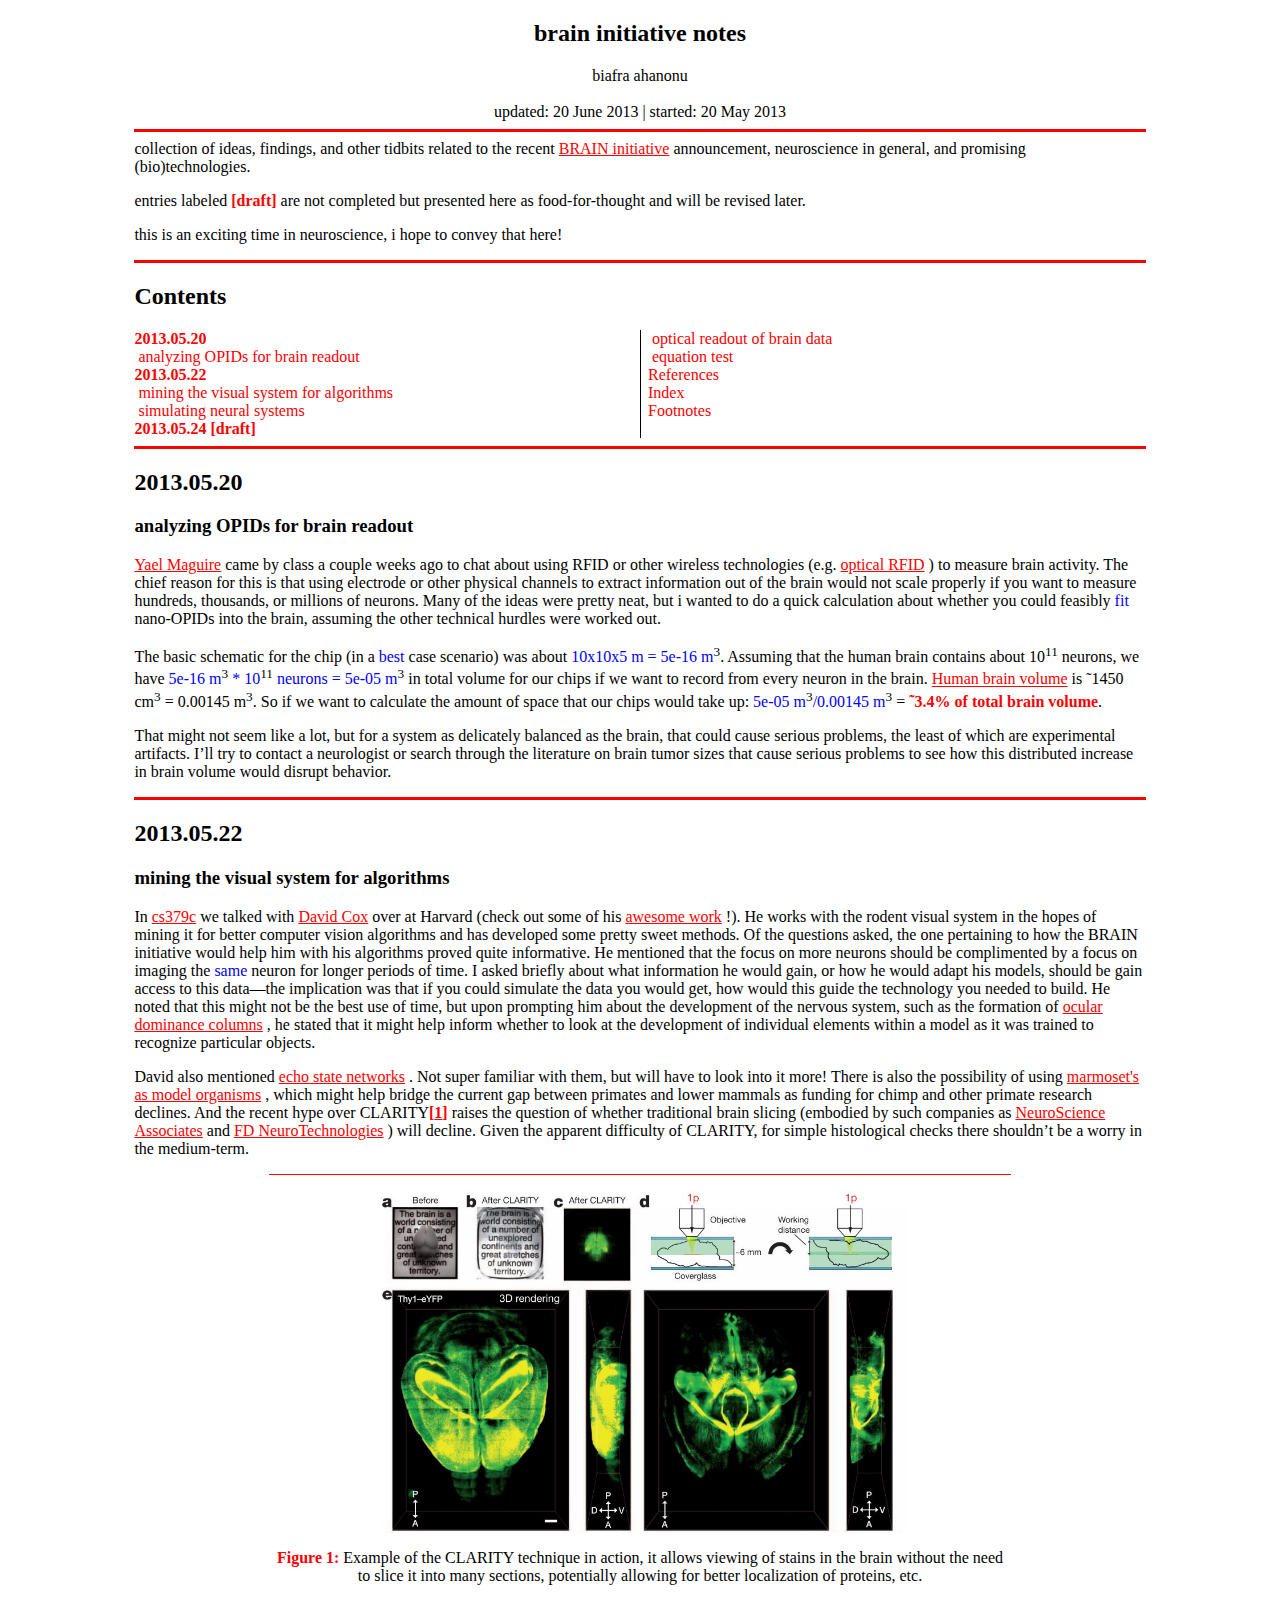
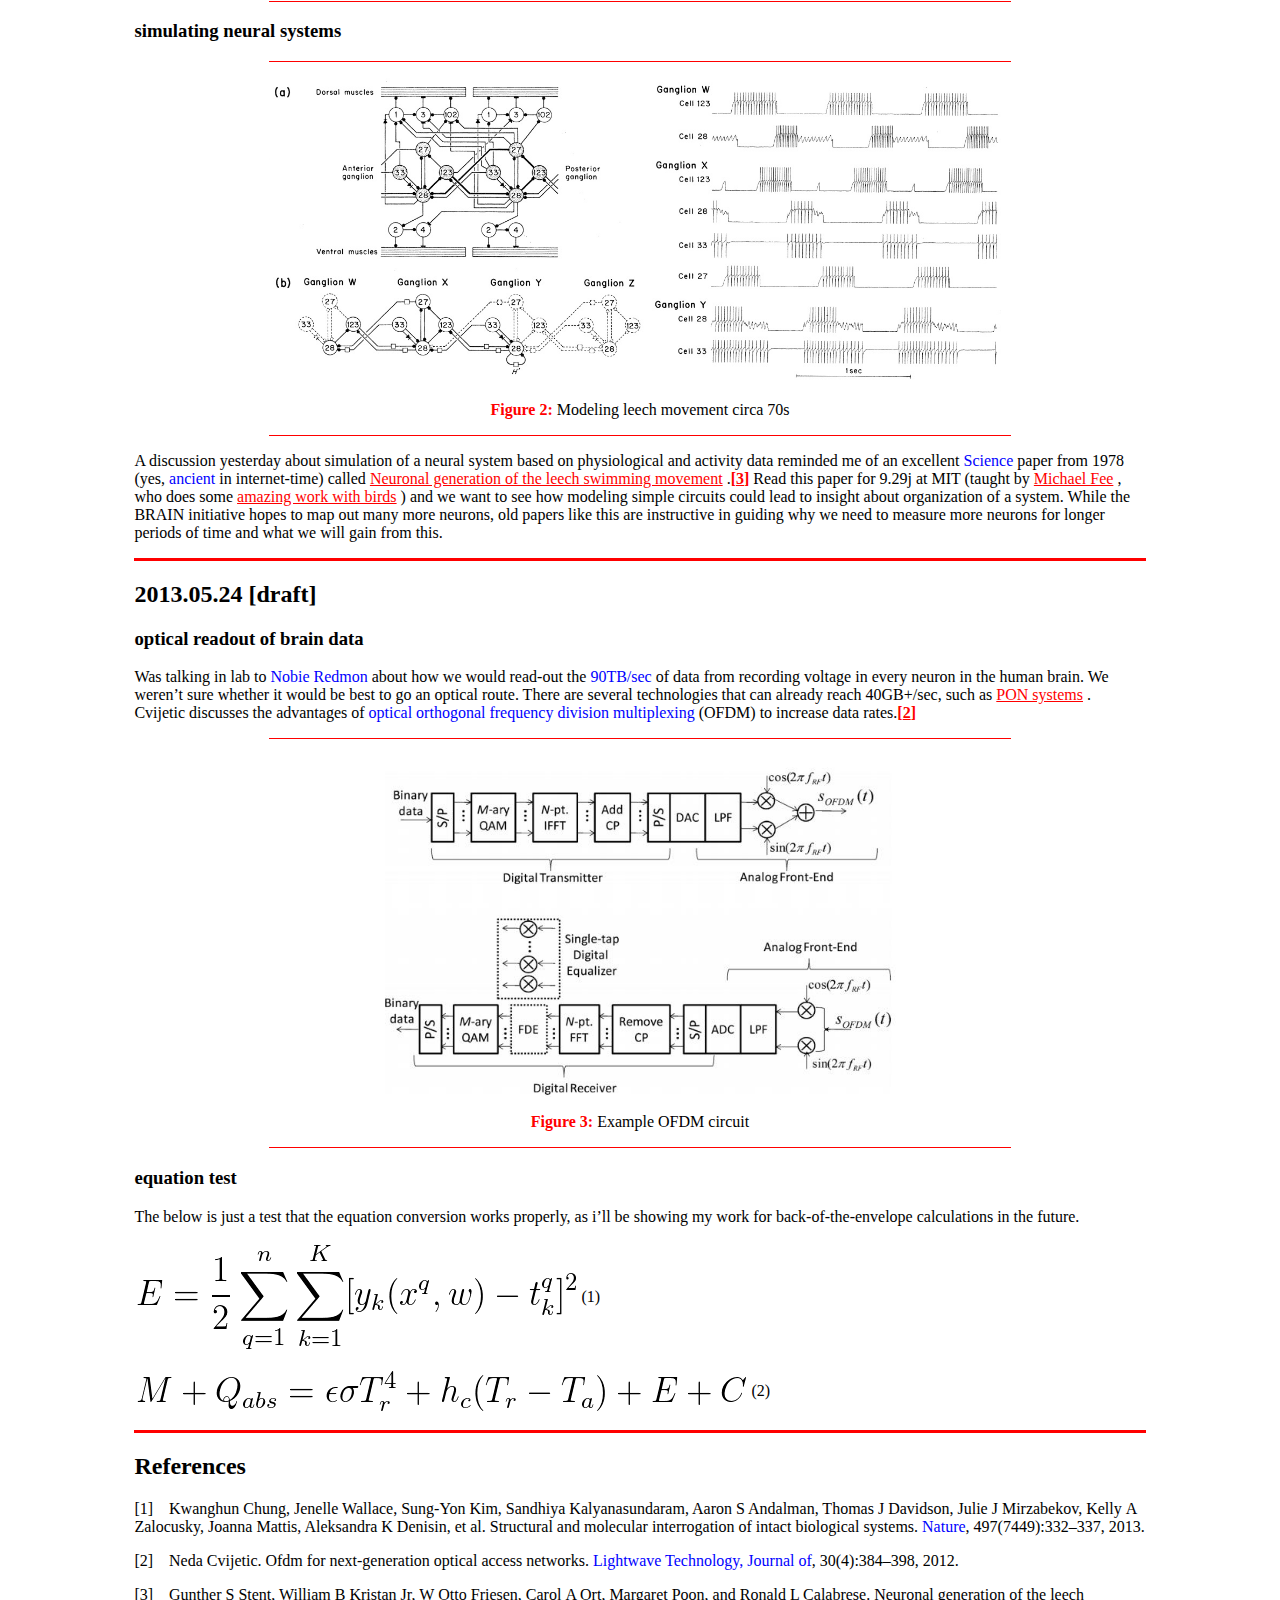
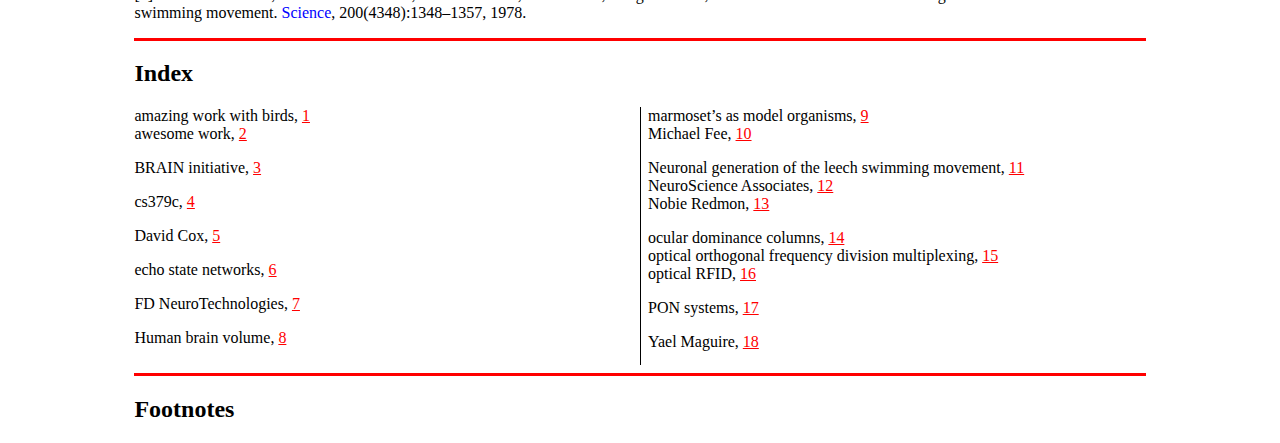
==== html/index.html @ 3ddf5b09 "html, build, and organization update" ====
<!DOCTYPE html PUBLIC "-//W3C//DTD HTML 4.01 Transitional//EN"  
  "http://www.w3.org/TR/html4/loose.dtd">  
<html > 
<head><title>brain initiative notes</title> 
<link rel='shortcut icon' type='image/x-icon' href='syscarut.ico' /></head><body 
>
   <div class="maketitle">
                                                                          

                                                                          
                                                                          

                                                                          

<h2 class="titleHead">brain initiative notes</h2>
<div class="author" ><span 
class="cmr-12x-x-120">biafra ahanonu</span></div><br />
<div class="date" ><span 
class="cmbx-12x-x-120">updated: </span><span 
class="cmr-12x-x-120">20</span><span 
class="cmr-12x-x-120">&#x00A0;June 2013 </span><span 
class="cmsy-10x-x-144">|</span><span 
class="cmr-12x-x-120">&#x00A0;</span><span 
class="cmbx-12x-x-120">started: </span><span 
class="cmr-12x-x-120">20 May 2013</span></div>
                                                                          

                                                                          
   </div>  <style> img:hover{ opacity: 0.5; } .brainText{ width: 80%; margin-left: auto; margin-right: auto; } .brainText a{ text-decoration: underline; color:red; } div.maketitle{ margin-left:auto; margin-right:auto; text-align:center; } div.tableofcontents, div.theindex{ /* -moz-column-width: 45%; -webkit-column-width: 45%; */ -moz-column-count: 2; -webkit-column-count: 2; -moz-column-gap: 1em; -webkit-column-gap: 1em; -moz-column-rule: 1px solid black; -webkit-column-rule: 1px solid black; } .tableofcontents a{ text-decoration: none; } hr.figure,hr.endfigure,div.caption{ width:80%; max-width:742px; margin-right: auto; margin-left: auto; } div.caption{ text-indent:0; } .brainText img{ max-width:742px; max-height:342px; } div.figure{ text-align: center; } .caption .id{ color:red; font-weight: bold; } .likesectionHead,.likechapterHead{ font-weight: bold; } .cmbx-12,.footnote-mark a{ font-weight: bold; color:red; } .cmti-12{ color:blue; font-style: normal; } hr{ background-color: red; height:1px; border-width: 0; } hr.headingsep{ height:3px; } p.indent{ text-indent:0px; } div.footnotes{ border-top: solid 1px black; border-bottom: solid 1px black; margin-right:0; width:80%; border-color:red; margin-bottom:7em; margin-left: auto; margin-right: auto; } @media only screen and (max-width : 1000px){ -moz-column-count: 1; -webkit-column-count: 1; } </style>    <script src="scripts/googleanalytics.js" ></script>  <div class='brainText' id='brainID'>  <hr class='headingsep'> collection of ideas, findings, and other tidbits related to the recent  <a href='http://www.nih.gov/science/brain/' target='_blank'>BRAIN initiative</a>
<a 
 id="dx1-2"></a>announcement, neuroscience in general, and promising (bio)technologies.
<!--l. 27--><p class="indent" >   entries labeled <span 
class="cmbx-12">[draft] </span>are not completed but presented here as food-for-thought
and will be revised later.
<!--l. 29--><p class="indent" >   this is an exciting time in neuroscience, i hope to convey that here!
<hr class='headingsep'>
                                                                          

                                                                          
   <h2 class="likechapterHead"><a 
 id="x1-1000"></a>Contents</h2> <div class="tableofcontents">
   <span class="chapterToc" > <a 
href="#Q1-1-3"><span 
class="cmbx-12">2013.05.20</span></a></span>
<br />   &#x00A0;<span class="sectionToc" ><a 
href="#Q1-1-5">analyzing OPIDs for brain readout</a></span>
<br />   <span class="chapterToc" > <a 
href="#Q1-1-7"><span 
class="cmbx-12">2013.05.22</span></a></span>
<br />   &#x00A0;<span class="sectionToc" ><a 
href="#Q1-1-9">mining the visual system for algorithms</a></span>
<br />   &#x00A0;<span class="sectionToc" ><a 
href="#Q1-1-12">simulating neural systems</a></span>
<br />   <span class="chapterToc" > <a 
href="#Q1-1-15"><span 
class="cmbx-12">2013.05.24 [draft]</span></a></span>
<br />   &#x00A0;<span class="sectionToc" ><a 
href="#Q1-1-17">optical readout of brain data</a></span>
<br />   &#x00A0;<span class="sectionToc" ><a 
href="#Q1-1-20">equation test</a></span>
<br />   <span class="chapterToc" > <a 
href="#Q1-1-21">References</a></span>
<br />   <span class="chapterToc" > <a 
href="#Q1-1-23">Index</a></span>
<br />   <span class="chapterToc" > <a 
href="#Q1-1-26">Footnotes</a></span>
   </div>
                                                                          

                                                                          
   <hr class='headingsep'>
                                                                          

                                                                          
   <h2 class="likechapterHead"><a 
 id="x1-2000"></a>2013.05.20</h2> <a 
 id="Q1-1-3"></a>
   <h3 class="likesectionHead"><a 
 id="x1-3000"></a>analyzing OPIDs for brain readout</h3>
<a 
 id="Q1-1-5"></a>
<a 
 id="x1-3000doc"></a>
<!--l. 9--><p class="noindent" ><a href='http://web.media.mit.edu/\protect \unhbox \voidb@x \penalty \@M \relax \unhbox \voidb@x \special {t4ht@+&{35}x00A0{59}}x{}yael/' target='_blank'>Yael Maguire</a> <a 
 id="dx1-3001"></a>came by class a couple weeks ago to chat about using RFID or other wireless
technologies (e.g.  <a href='http://en.wikipedia.org/wiki/Optical\protect \global \let \OT1\textunderscore \unhbox \voidb@x {\unhbox \voidb@x \special {t4ht@95}x}\OT1\textunderscore RFID' target='_blank'>optical RFID</a> <a 
 id="dx1-3002"></a>) to measure brain activity. The chief reason for this is that
using electrode or other physical channels to extract information out of
the brain would not scale properly if you want to measure hundreds,
thousands, or millions of neurons. Many of the ideas were pretty neat, but i
wanted to do a quick calculation about whether you could feasibly <span 
class="cmti-12">fit</span>
nano-OPIDs into the brain, assuming the other technical hurdles were worked
out.
<!--l. 14--><p class="indent" >   The basic schematic for the chip (in a <span 
class="cmti-12">best </span>case scenario) was about <span 
class="cmti-12">10x10x5 m</span>
<span 
class="cmti-12">= 5e-16 m</span><sup class="textsuperscript"><span 
class="cmti-10x-x-109">3</span></sup>. Assuming that the human brain contains about 10<sup class="textsuperscript"><span 
class="cmr-10x-x-109">11</span></sup> neurons,
we have <span 
class="cmti-12">5e-16 m</span><sup class="textsuperscript"><span 
class="cmti-10x-x-109">3</span></sup> <span 
class="cmti-12">* 10</span><sup class="textsuperscript"><span 
class="cmti-10x-x-109">11</span></sup> <span 
class="cmti-12">neurons = 5e-05 m</span><sup class="textsuperscript"><span 
class="cmti-10x-x-109">3</span></sup> in total volume for our
chips if we want to record from every neuron in the brain.  <a href='http://hypertextbook.com/facts/2001/ViktoriyaShchupak.shtml' target='_blank'>Human brain volume</a> <a 
 id="dx1-3003"></a>is &#x02DC;1450 cm<sup class="textsuperscript"><span 
class="cmr-10x-x-109">3</span></sup>
= 0.00145 m<sup class="textsuperscript"><span 
class="cmr-10x-x-109">3</span></sup>. So if we want to calculate the amount of space that our
chips would take up: <span 
class="cmti-12">5e-05 m</span><sup class="textsuperscript"><span 
class="cmti-10x-x-109">3</span></sup><span 
class="cmti-12">/0.00145 m</span><sup class="textsuperscript"><span 
class="cmti-10x-x-109">3</span></sup> = <span 
class="cmbx-12">&#x02DC;3.4% of total brain</span>
<span 
class="cmbx-12">volume</span>.
<!--l. 18--><p class="indent" >   That might not seem like a lot, but for a system as delicately balanced as the
brain, that could cause serious problems, the least of which are experimental
artifacts. I&#8217;ll try to contact a neurologist or search through the literature on brain
tumor sizes that cause serious problems to see how this distributed increase in
brain volume would disrupt behavior.
<!--l. 20--><p class="indent" >   <hr class='headingsep'>
                                                                          

                                                                          
   <h2 class="likechapterHead"><a 
 id="x1-4000"></a>2013.05.22</h2> <a 
 id="Q1-1-7"></a>
   <h3 class="likesectionHead"><a 
 id="x1-5000"></a>mining the visual system for algorithms</h3>
<a 
 id="Q1-1-9"></a>
<!--l. 24--><p class="noindent" >In  <a href='http://www.stanford.edu/class/cs379c/' target='_blank'>cs379c</a> <a 
 id="dx1-5001"></a>we talked with  <a href='http://www.coxlab.org/' target='_blank'>David Cox</a> <a 
 id="dx1-5002"></a>over at Harvard (check out some of his  <a href='http://www.coxlab.org/projects/subprojects/advanced\protect \global \let \OT1\textunderscore \unhbox \voidb@x {\unhbox \voidb@x \special {t4ht@95}x}\OT1\textunderscore electrode\protect \global \let \OT1\textunderscore \unhbox \voidb@x {\unhbox \voidb@x \special {t4ht@95}x}\OT1\textunderscore positioning/' target='_blank'>awesome work</a> <a 
 id="dx1-5003"></a>!). He works with
the rodent visual system in the hopes of mining it for better computer vision
algorithms and has developed some pretty sweet methods. Of the questions asked,
the one pertaining to how the BRAIN initiative would help him with his
algorithms proved quite informative. He mentioned that the focus on more
neurons should be complimented by a focus on imaging the <span 
class="cmti-12">same </span>neuron for
longer periods of time. I asked briefly about what information he would
gain, or how he would adapt his models, should be gain access to this
data&#8212;the implication was that if you could simulate the data you would get,
how would this guide the technology you needed to build. He noted that
this might not be the best use of time, but upon prompting him about
the development of the nervous system, such as the formation of  <a href='http://en.wikipedia.org/wiki/Ocular\protect \global \let \OT1\textunderscore \unhbox \voidb@x {\unhbox \voidb@x \special {t4ht@95}x}\OT1\textunderscore dominance\protect \global \let \OT1\textunderscore \unhbox \voidb@x {\unhbox \voidb@x \special {t4ht@95}x}\OT1\textunderscore column' target='_blank'>ocular dominance columns</a> <a 
 id="dx1-5004"></a>, he
stated that it might help inform whether to look at the development of
individual elements within a model as it was trained to recognize particular
objects.
<!--l. 27--><p class="indent" >   David also mentioned  <a href='http://en.wikipedia.org/wiki/Echo\protect \global \let \OT1\textunderscore \unhbox \voidb@x {\unhbox \voidb@x \special {t4ht@95}x}\OT1\textunderscore state\protect \global \let \OT1\textunderscore \unhbox \voidb@x {\unhbox \voidb@x \special {t4ht@95}x}\OT1\textunderscore network' target='_blank'>echo state networks</a> <a 
 id="dx1-5005"></a>. Not super familiar with them, but will have to look
into it more! There is also the possibility of using  <a href='http://www.nature.com/news/2009/090527/full/459492a.html' target='_blank'>marmoset's as model organisms</a> <a 
 id="dx1-5006"></a>, which might help bridge
the current gap between primates and lower mammals as funding for
chimp and other primate research declines. And the recent hype over
CLARITY<span 
class="cmbx-12">[</span><a 
href="#Xchung2013structural"><span 
class="cmbx-12">1</span></a><span 
class="cmbx-12">] </span>raises the question of whether traditional brain slicing (embodied by
such companies as  <a href='http://www.neuroscienceassociates.com/' target='_blank'>NeuroScience Associates</a> <a 
 id="dx1-5007"></a>and  <a href='http://fdneurotech.com/' target='_blank'>FD NeuroTechnologies</a> <a 
 id="dx1-5008"></a>) will decline. Given the apparent difficulty of
CLARITY, for simple histological checks there shouldn&#8217;t be a worry in the
medium-term.
<!--l. 31--><p class="indent" >   <hr class="figure"><div class="figure" 
>
                                                                          

                                                                          
<a 
 id="x1-50091"></a>
                                                                          

                                                                          
<!--l. 31--><p class="noindent" ><a href='images/CLARITY.jpg' style='text-decoration:none;' target='_blank'> <img 
src="images/CLARITY.jpg" alt="PIC"  
> </a>
<br /> <div class="caption" 
><span class="id">Figure&#x00A0;1: </span><span  
class="content">Example of the CLARITY technique in action, it allows viewing of
stains in the brain without the need to slice it into many sections, potentially
allowing for better localization of proteins, etc.</span></div><!--tex4ht:label?: x1-50091 -->
                                                                          

                                                                          
<!--l. 31--><p class="indent" >   </div><hr class="endfigure">
   <h3 class="likesectionHead"><a 
 id="x1-6000"></a>simulating neural systems</h3>
<a 
 id="Q1-1-12"></a>
<a 
 id="x1-6000doc"></a>
<!--l. 36--><p class="noindent" ><hr class="figure"><div class="figure" 
>
                                                                          

                                                                          
<a 
 id="x1-60012"></a>
                                                                          

                                                                          
<!--l. 36--><p class="noindent" ><a href='images/Stent1978.jpg' style='text-decoration:none;' target='_blank'> <img 
src="images/Stent1978.jpg" alt="PIC"  
> </a>
<br /> <div class="caption" 
><span class="id">Figure&#x00A0;2: </span><span  
class="content">Modeling leech movement circa 70s</span></div><!--tex4ht:label?: x1-60012 -->
                                                                          

                                                                          
<!--l. 36--><p class="noindent" ></div><hr class="endfigure">
<!--l. 38--><p class="indent" >   A discussion yesterday about simulation of a neural system based on
physiological and activity data reminded me of an excellent <span 
class="cmti-12">Science </span>paper
from 1978 (yes, <span 
class="cmti-12">ancient </span>in internet-time) called  <a href='http://www.sciencemag.org/content/200/4348/1348.short' target='_blank'>Neuronal generation of the leech swimming movement</a> <a 
 id="dx1-6002"></a>.<span 
class="cmbx-12">[</span><a 
href="#Xstent1978neuronal"><span 
class="cmbx-12">3</span></a><span 
class="cmbx-12">] </span>Read this paper
for 9.29j at MIT (taught by  <a href='http://web.mit.edu/feelab/' target='_blank'>Michael Fee</a> <a 
 id="dx1-6003"></a>, who does some  <a href='http://www.nature.com/nature/journal/v456/n7219/abs/nature07448.html' target='_blank'>amazing work with birds</a> <a 
 id="dx1-6004"></a>) and we want to see
how modeling simple circuits could lead to insight about organization
of a system. While the BRAIN initiative hopes to map out many more
neurons, old papers like this are instructive in guiding why we need to
measure more neurons for longer periods of time and what we will gain from
this.
<!--l. 40--><p class="indent" >   <hr class='headingsep'>
                                                                          

                                                                          
   <h2 class="likechapterHead"><a 
 id="x1-7000"></a>2013.05.24 [draft]</h2> <a 
 id="Q1-1-15"></a>
   <h3 class="likesectionHead"><a 
 id="x1-8000"></a>optical readout of brain data</h3>
<a 
 id="Q1-1-17"></a>
<!--l. 42--><p class="noindent" >Was talking in lab to <span 
class="cmti-12">Nobie Redmon</span><a 
 id="dx1-8001"></a> about how we would read-out the <span 
class="cmti-12">90TB/sec</span>
of data from recording voltage in every neuron in the human brain. We weren&#8217;t
sure whether it would be best to go an optical route. There are several
technologies that can already reach 40GB+/sec, such as  <a href='http://en.wikipedia.org/wiki/Passive_optical_network' target='_blank'>PON systems</a> <a 
 id="dx1-8002"></a>. Cvijetic discusses the
advantages of <span 
class="cmti-12">optical orthogonal frequency division multiplexing</span><a 
 id="dx1-8003"></a> (OFDM) to
increase data rates.<span 
class="cmbx-12">[</span><a 
href="#Xcvijetic2012ofdm"><span 
class="cmbx-12">2</span></a><span 
class="cmbx-12">]</span>
<!--l. 44--><p class="indent" >   <hr class="figure"><div class="figure" 
>
                                                                          

                                                                          
<a 
 id="x1-80043"></a>
                                                                          

                                                                          
<!--l. 44--><p class="noindent" ><a href='images/OFDMnetwork.jpg' style='text-decoration:none;' target='_blank'> <img 
src="images/OFDMnetwork.jpg" alt="PIC"  
> </a>
<br /> <div class="caption" 
><span class="id">Figure&#x00A0;3: </span><span  
class="content">Example OFDM circuit</span></div><!--tex4ht:label?: x1-80043 -->
                                                                          

                                                                          
<!--l. 44--><p class="indent" >   </div><hr class="endfigure">
   <h3 class="likesectionHead"><a 
 id="x1-9000"></a>equation test</h3>
<a 
 id="Q1-1-20"></a>
<!--l. 46--><p class="noindent" >The below is just a test that the equation conversion works properly,
as i&#8217;ll be showing my work for back-of-the-envelope calculations in the
future.
   <table 
class="equation"><tr><td><a 
 id="x1-9001r1"></a>
   <center class="math-display" >
<img 
src="index0x.png" alt="     1 &#x2211;n  &#x2211;K      q       q 2
E  = --       [yk(x ,w ) - tk]
     2 q=1 k=1
" class="math-display" ></center></td><td class="equation-label">(1)</td></tr></table>
<!--l. 47--><p class="nopar" >
   <table 
class="equation"><tr><td><a 
 id="x1-9002r2"></a>
   <center class="math-display" >
<img 
src="index1x.png" alt="                4
M  + Qabs = &#x03F5;&#x03C3;T r + hc(Tr - Ta) + E + C
" class="math-display" ></center></td><td class="equation-label">(2)</td></tr></table>
<!--l. 48--><p class="nopar" >
                                                                          

                                                                          
   <hr class='headingsep'>
                                                                          

                                                                          
                                                                          

                                                                          
<!--l. 14--><p class="indent" >   <a 
 id="likesection.1"></a><a 
 id="Q1-1-21"></a>
                                                                          

                                                                          
   <h2 class="likechapterHead"><a 
 id="x1-10000"></a>References</h2>
   <div class="thebibliography">
   <p class="bibitem" ><span class="biblabel">
<a 
 id="Xchung2013structural"></a>[1] <span class="bibsp">&#x00A0;&#x00A0;&#x00A0;</span></span>Kwanghun   Chung,   Jenelle   Wallace,   Sung-Yon   Kim,   Sandhiya
   Kalyanasundaram,  Aaron&#x00A0;S  Andalman,  Thomas&#x00A0;J  Davidson,  Julie&#x00A0;J
   Mirzabekov, Kelly&#x00A0;A Zalocusky, Joanna Mattis, Aleksandra&#x00A0;K Denisin,
   et&#x00A0;al. Structural and molecular interrogation of intact biological systems.
   <span 
class="cmti-12">Nature</span>, 497(7449):332&#8211;337, 2013.
   </p>
   <p class="bibitem" ><span class="biblabel">
<a 
 id="Xcvijetic2012ofdm"></a>[2] <span class="bibsp">&#x00A0;&#x00A0;&#x00A0;</span></span>Neda  Cvijetic.   Ofdm  for  next-generation  optical  access  networks.
   <span 
class="cmti-12">Lightwave Technology, Journal of</span>, 30(4):384&#8211;398, 2012.
   </p>
   <p class="bibitem" ><span class="biblabel">
<a 
 id="Xstent1978neuronal"></a>[3] <span class="bibsp">&#x00A0;&#x00A0;&#x00A0;</span></span>Gunther&#x00A0;S Stent, William&#x00A0;B Kristan&#x00A0;Jr, W&#x00A0;Otto Friesen, Carol&#x00A0;A
   Ort, Margaret Poon, and Ronald&#x00A0;L Calabrese.  Neuronal generation of
   the leech swimming movement. <span 
class="cmti-12">Science</span>, 200(4348):1348&#8211;1357, 1978.
</p>
   </div>
                                                                          

                                                                          
<!--l. 42--><p class="indent" >   <hr class='headingsep'>
                                                                          

                                                                          
<a 
 id="Q1-1-23"></a>
                                                                          

                                                                          
   <h2 class="likechapterHead"><a 
 id="x1-11000"></a>Index</h2>
   <div class="theindex"><span class="index-item">amazing work with birds, <a 
href="index.html#dx1-6004" >1</a> <br /></span>
<span class="index-item">awesome work, <a 
href="index.html#dx1-5003" >2</a> <br /></span>
<p class="theindex">
<span class="index-item">BRAIN initiative, <a 
href="index.html#dx1-2" >3</a> <br /></span>
</p><p class="theindex">
<span class="index-item">cs379c, <a 
href="index.html#dx1-5001" >4</a> <br /></span>
</p><p class="theindex">
<span class="index-item">David Cox, <a 
href="index.html#dx1-5002" >5</a> <br /></span>
</p><p class="theindex">
<span class="index-item">echo state networks, <a 
href="index.html#dx1-5005" >6</a> <br /></span>
</p><p class="theindex">
<span class="index-item">FD NeuroTechnologies, <a 
href="index.html#dx1-5008" >7</a> <br /></span>
</p><p class="theindex">
<span class="index-item">Human brain volume, <a 
href="index.html#dx1-3003" >8</a> <br /></span>
</p><p class="theindex">
<span class="index-item">marmoset&#8217;s as model organisms, <a 
href="index.html#dx1-5006" >9</a> <br /></span>
<span class="index-item">Michael Fee, <a 
href="index.html#dx1-6003" >10</a> <br /></span>
</p><p class="theindex">
<span class="index-item">Neuronal generation of the leech swimming movement, <a 
href="index.html#dx1-6002" >11</a> <br /></span>
<span class="index-item">NeuroScience Associates, <a 
href="index.html#dx1-5007" >12</a> <br /></span>
<span class="index-item">Nobie Redmon, <a 
href="index.html#dx1-8001" >13</a> <br /></span>
</p><p class="theindex">
<span class="index-item">ocular dominance columns, <a 
href="index.html#dx1-5004" >14</a> <br /></span>
                                                                          

                                                                          
<span class="index-item">optical orthogonal frequency division multiplexing, <a 
href="index.html#dx1-8003" >15</a> <br /></span>
<span class="index-item">optical RFID, <a 
href="index.html#dx1-3002" >16</a> <br /></span>
</p><p class="theindex">
<span class="index-item">PON systems, <a 
href="index.html#dx1-8002" >17</a> <br /></span>
</p><p class="theindex">
<span class="index-item">Yael Maguire, <a 
href="index.html#dx1-3001" >18</a> <br /></span>
</p></div>
<hr class='headingsep'>
                                                                          

                                                                          
   <h2 class="likechapterHead"><a 
 id="x1-12000"></a>Footnotes</h2> <a 
 id="Q1-1-26"></a>  </div>  
</body></html>
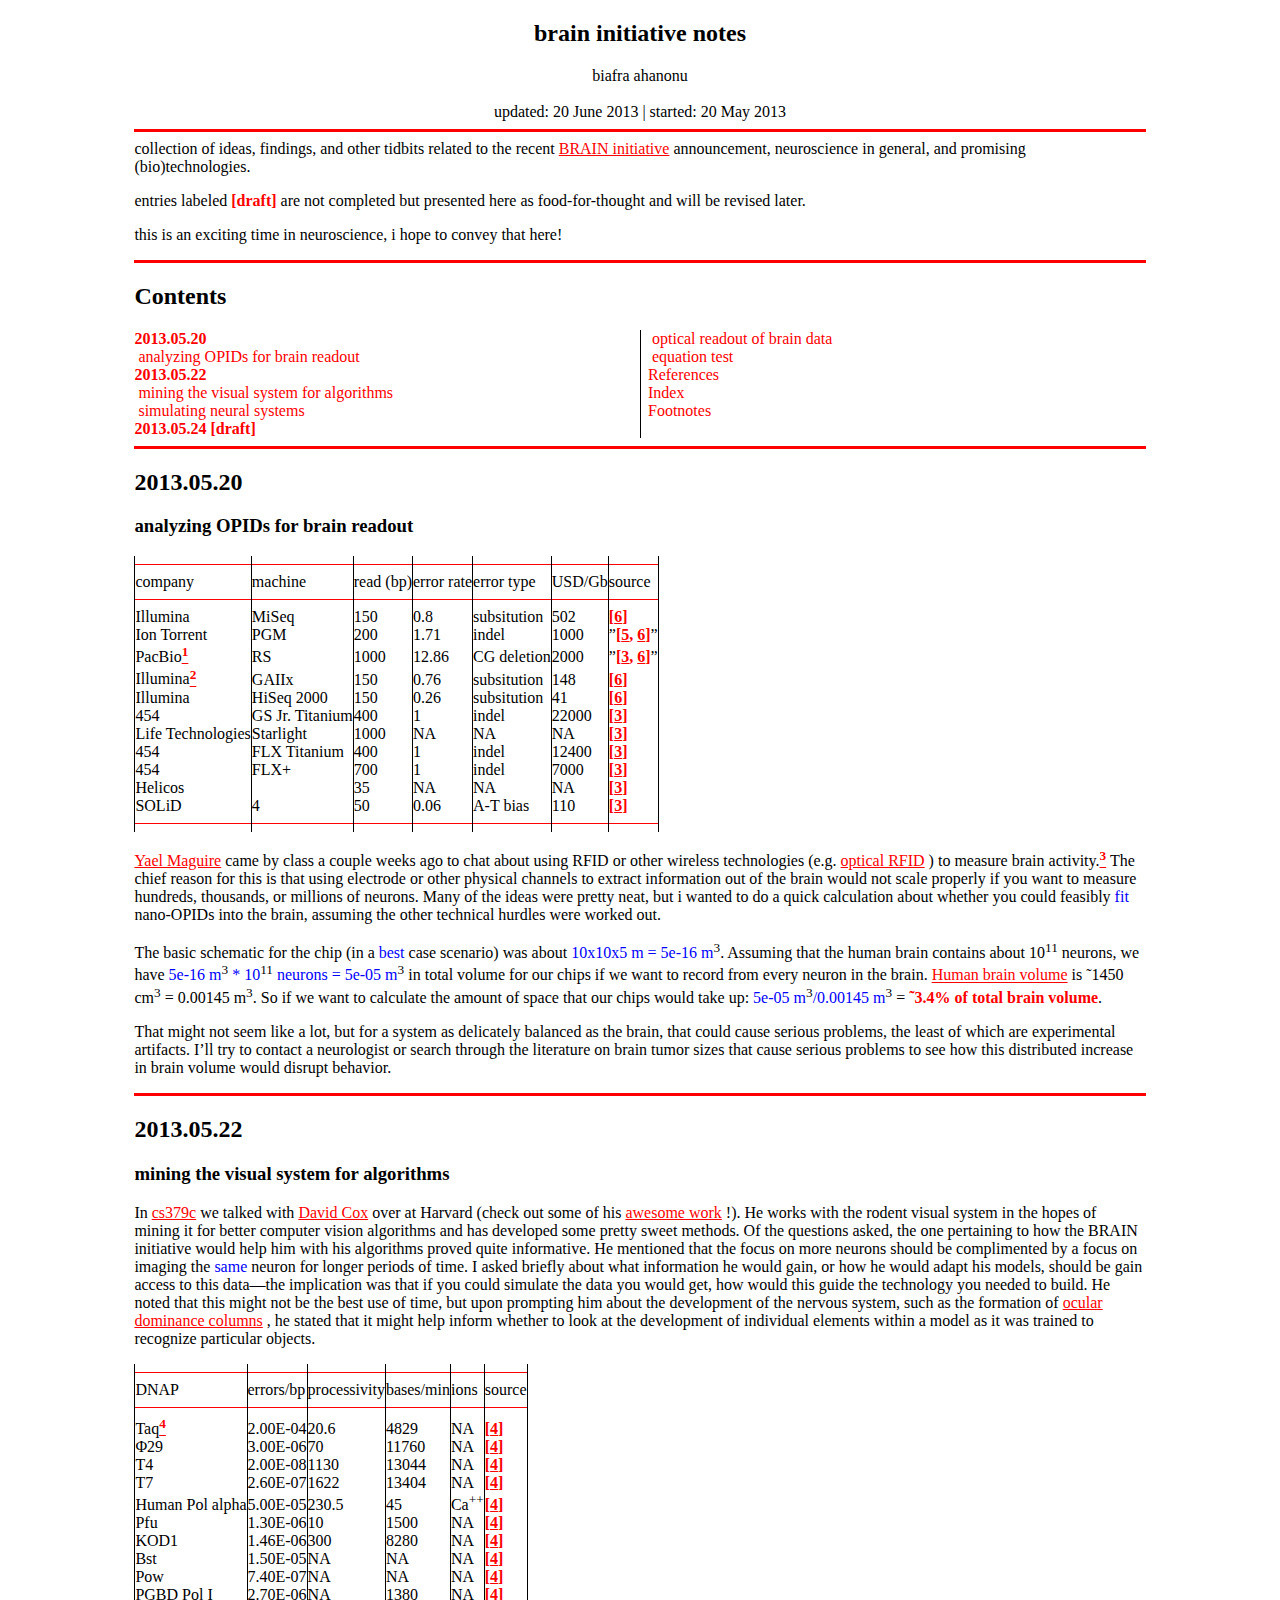
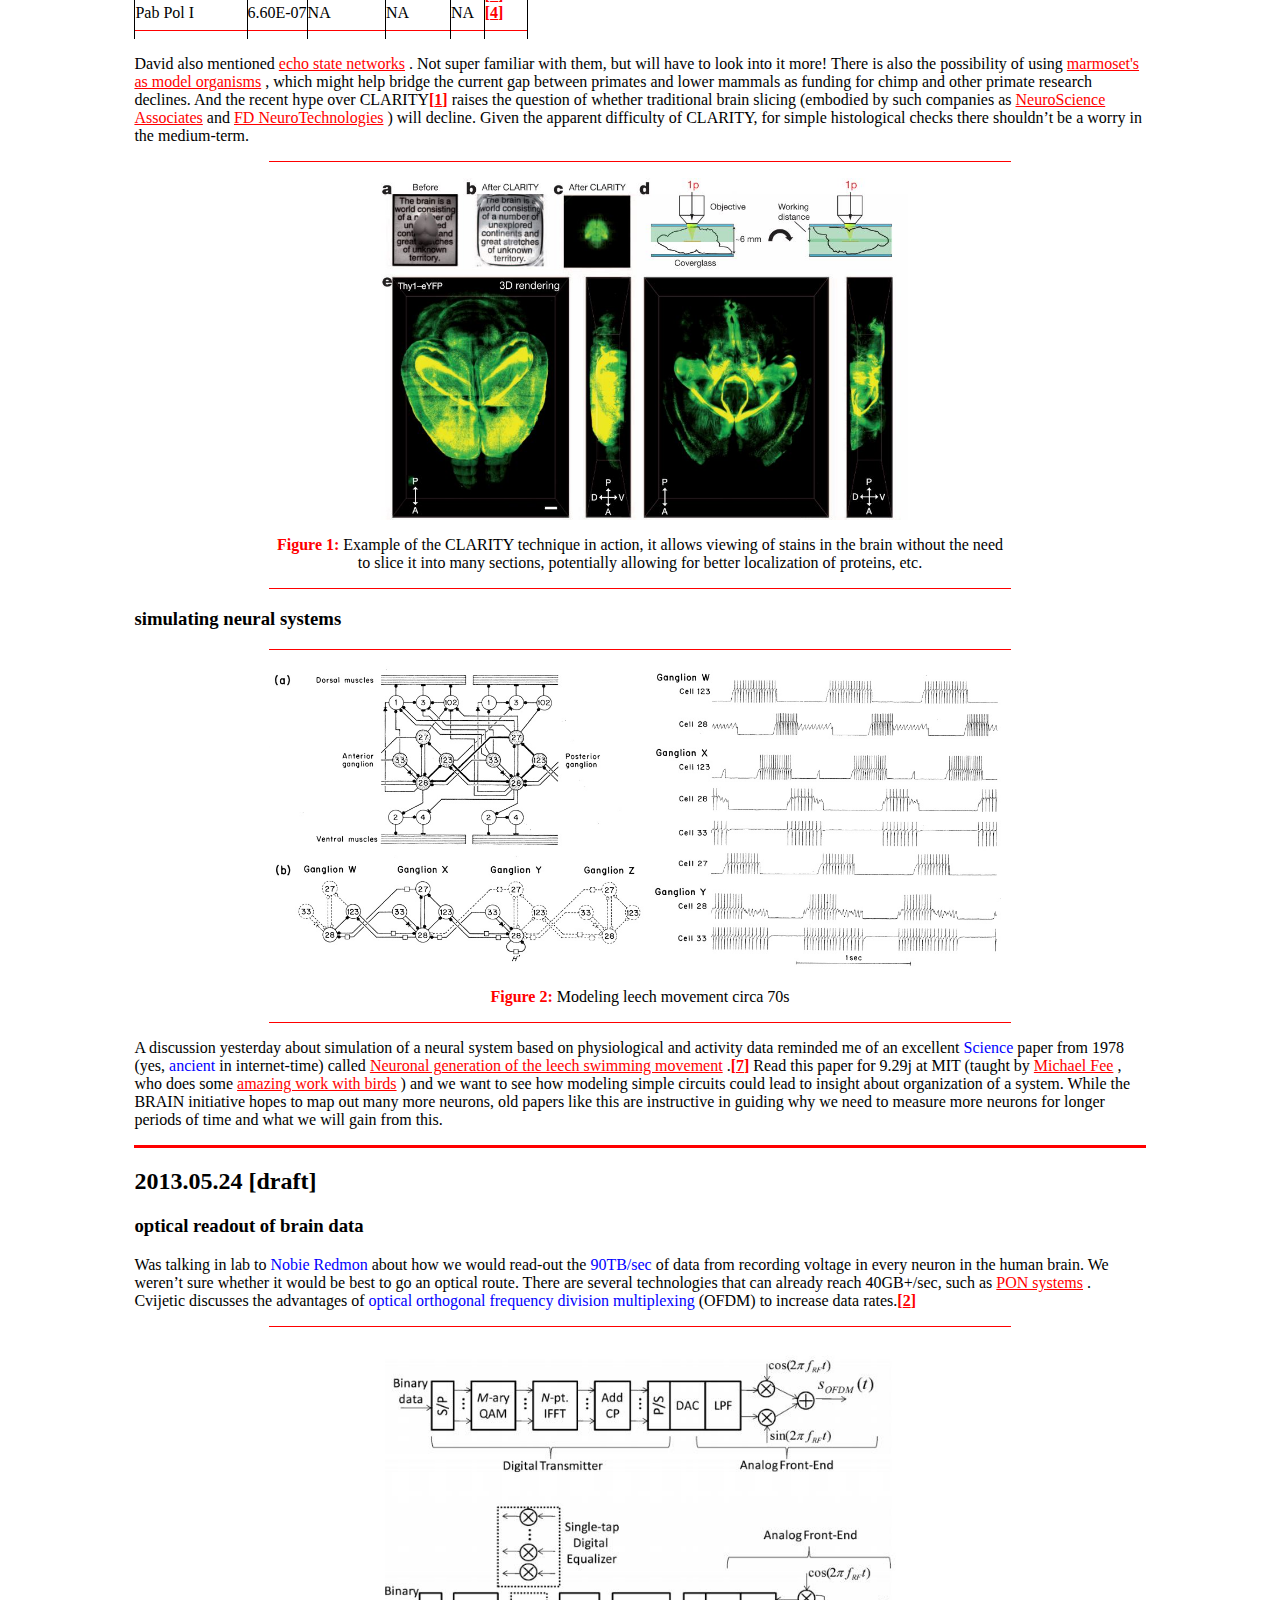
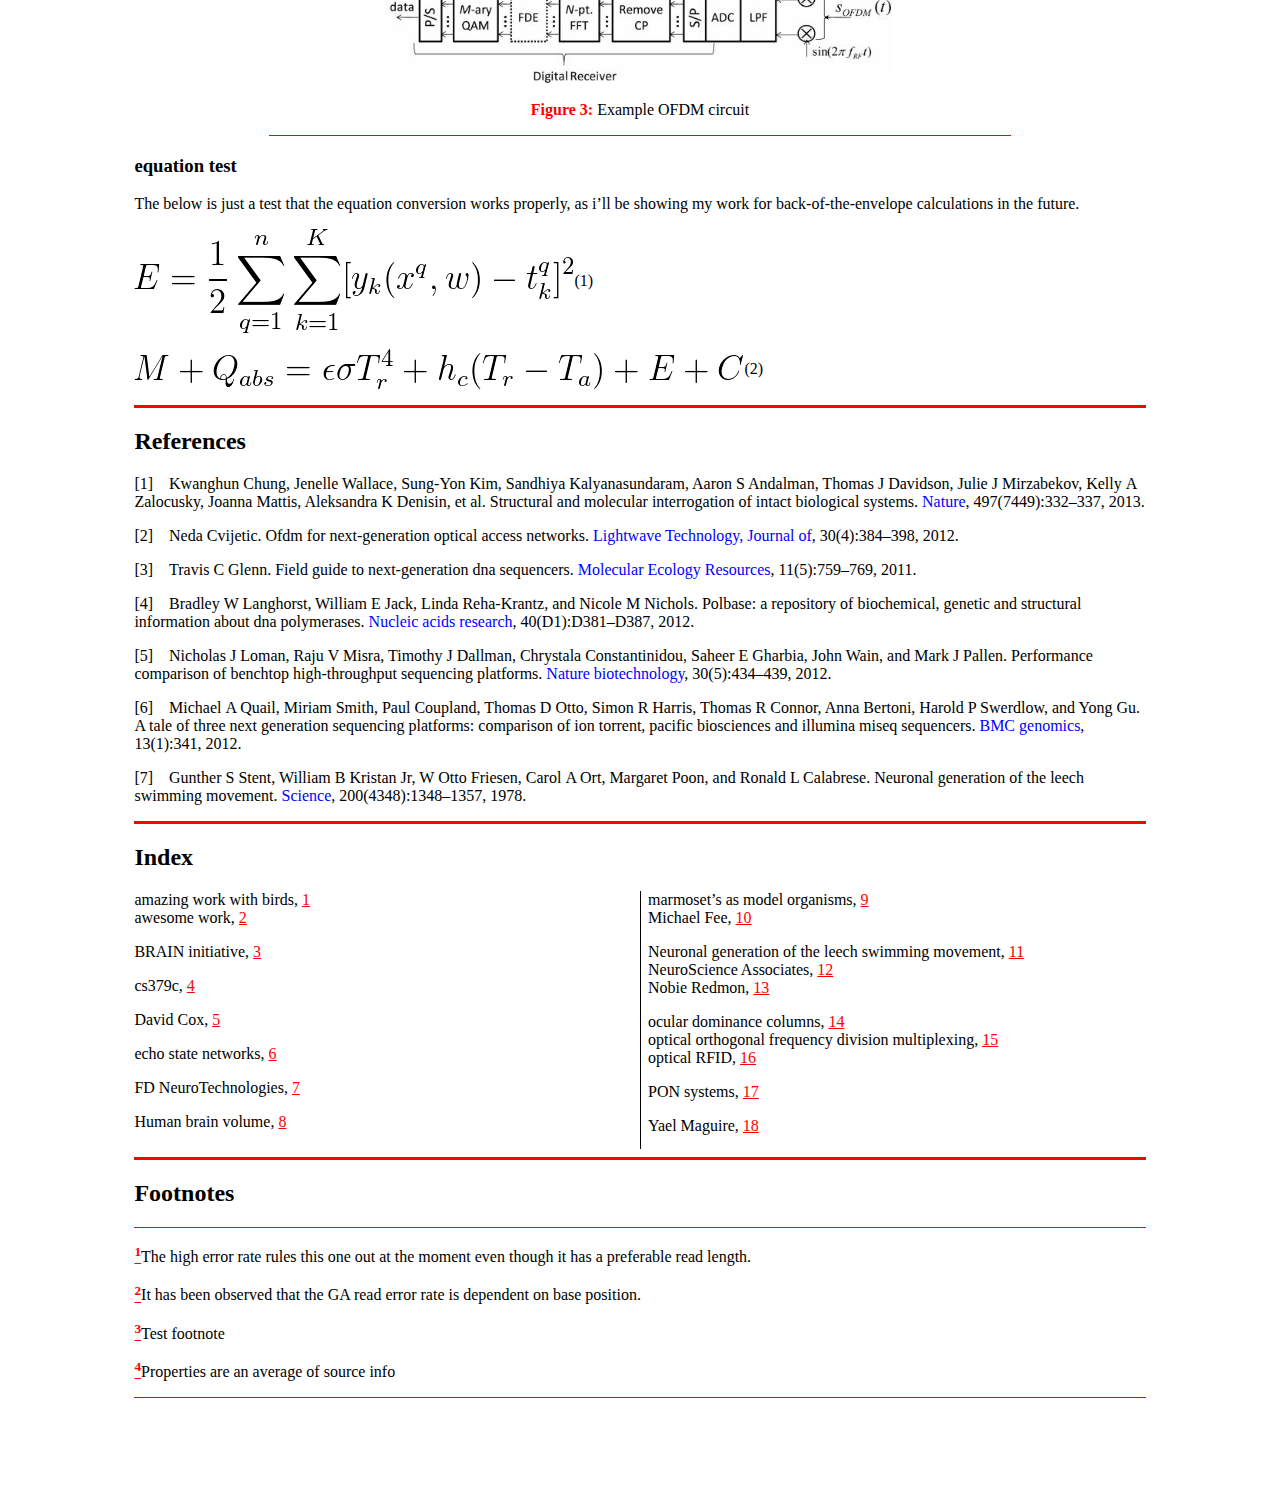
==== commit 7e02af59: "improve html handling" ====
--- a/html/index.html
+++ b/html/index.html
@@ -26,7 +26,7 @@
                                                                           
 
                                                                           
-   </div>  <style> img:hover{ opacity: 0.5; } .brainText{ width: 80%; margin-left: auto; margin-right: auto; } .brainText a{ text-decoration: underline; color:red; } div.maketitle{ margin-left:auto; margin-right:auto; text-align:center; } div.tableofcontents, div.theindex{ /* -moz-column-width: 45%; -webkit-column-width: 45%; */ -moz-column-count: 2; -webkit-column-count: 2; -moz-column-gap: 1em; -webkit-column-gap: 1em; -moz-column-rule: 1px solid black; -webkit-column-rule: 1px solid black; } .tableofcontents a{ text-decoration: none; } hr.figure,hr.endfigure,div.caption{ width:80%; max-width:742px; margin-right: auto; margin-left: auto; } div.caption{ text-indent:0; } .brainText img{ max-width:742px; max-height:342px; } div.figure{ text-align: center; } .caption .id{ color:red; font-weight: bold; } .likesectionHead,.likechapterHead{ font-weight: bold; } .cmbx-12,.footnote-mark a{ font-weight: bold; color:red; } .cmti-12{ color:blue; font-style: normal; } hr{ background-color: red; height:1px; border-width: 0; } hr.headingsep{ height:3px; } p.indent{ text-indent:0px; } div.footnotes{ border-top: solid 1px black; border-bottom: solid 1px black; margin-right:0; width:80%; border-color:red; margin-bottom:7em; margin-left: auto; margin-right: auto; } @media only screen and (max-width : 1000px){ -moz-column-count: 1; -webkit-column-count: 1; } </style>    <script src="scripts/googleanalytics.js" ></script>  <div class='brainText' id='brainID'>  <hr class='headingsep'> collection of ideas, findings, and other tidbits related to the recent  <a href='http://www.nih.gov/science/brain/' target='_blank'>BRAIN initiative</a>
+   </div>  <style> img:hover{ opacity: 0.5; } .brainText{ width: 80%; margin-left: auto; margin-right: auto; } .brainText a{ text-decoration: underline; color:red; } div.maketitle{ margin-left:auto; margin-right:auto; text-align:center; } div.tableofcontents, div.theindex{ /* -moz-column-width: 45%; -webkit-column-width: 45%; */ -moz-column-count: 2; -webkit-column-count: 2; -moz-column-gap: 1em; -webkit-column-gap: 1em; -moz-column-rule: 1px solid black; -webkit-column-rule: 1px solid black; } .brainText tr,.brainText td,.brainText table{ border-collapse: collapse; padding: 0; } table[rules]{border-left:solid white 0pt; border-right:solid white 0pt; } .tableofcontents a{ text-decoration: none; } hr.figure,hr.endfigure,div.caption{ width:80%; max-width:742px; margin-right: auto; margin-left: auto; } div.caption{ text-indent:0; } .brainText img{ max-width:742px; max-height:342px; } div.figure{ text-align: center; } .caption .id{ color:red; font-weight: bold; } .likesectionHead,.likechapterHead{ font-weight: bold; } .cmbx-12,.footnote-mark a{ font-weight: bold; color:red; } .cmti-12{ color:blue; font-style: normal; } hr{ background-color: red; height:1px; border-width: 0; } hr.headingsep{ height:3px; } p.indent{ text-indent:0px; } div.footnotes{ border-top: solid 1px black; border-bottom: solid 1px black; margin-right:0; width:80%; border-color:red; margin-bottom:7em; margin-left: auto; margin-right: auto; } @media only screen and (max-width : 1000px){ -moz-column-count: 1; -webkit-column-count: 1; } </style>    <script src="scripts/googleanalytics.js" ></script>  <div class='brainText' id='brainID'>  <hr class='headingsep'> collection of ideas, findings, and other tidbits related to the recent  <a href='http://www.nih.gov/science/brain/' target='_blank'>BRAIN initiative</a>
 <a 
  id="dx1-2"></a>announcement, neuroscience in general, and promising (bio)technologies.
 <!--l. 27--><p class="indent" >   entries labeled <span 
@@ -81,18 +81,201 @@
  id="Q1-1-5"></a>
 <a 
  id="x1-3000doc"></a>
-<!--l. 9--><p class="noindent" ><a href='http://web.media.mit.edu/\protect \unhbox \voidb@x \penalty \@M \relax \unhbox \voidb@x \special {t4ht@+&{35}x00A0{59}}x{}yael/' target='_blank'>Yael Maguire</a> <a 
- id="dx1-3001"></a>came by class a couple weeks ago to chat about using RFID or other wireless
-technologies (e.g.  <a href='http://en.wikipedia.org/wiki/Optical\protect \global \let \OT1\textunderscore \unhbox \voidb@x {\unhbox \voidb@x \special {t4ht@95}x}\OT1\textunderscore RFID' target='_blank'>optical RFID</a> <a 
- id="dx1-3002"></a>) to measure brain activity. The chief reason for this is that
-using electrode or other physical channels to extract information out of
-the brain would not scale properly if you want to measure hundreds,
-thousands, or millions of neurons. Many of the ideas were pretty neat, but i
-wanted to do a quick calculation about whether you could feasibly <span 
-class="cmti-12">fit</span>
-nano-OPIDs into the brain, assuming the other technical hurdles were worked
-out.
-<!--l. 14--><p class="indent" >   The basic schematic for the chip (in a <span 
+   <div class="tabular"> <table id="TBL-2" class="tabular" 
+cellspacing="0" cellpadding="0" rules="groups" 
+><colgroup id="TBL-2-1g"><col 
+id="TBL-2-1"></colgroup><colgroup id="TBL-2-2g"><col 
+id="TBL-2-2"></colgroup><colgroup id="TBL-2-3g"><col 
+id="TBL-2-3"></colgroup><colgroup id="TBL-2-4g"><col 
+id="TBL-2-4"></colgroup><colgroup id="TBL-2-5g"><col 
+id="TBL-2-5"></colgroup><colgroup id="TBL-2-6g"><col 
+id="TBL-2-6"></colgroup><colgroup id="TBL-2-7g"><col 
+id="TBL-2-7"></colgroup><tr 
+class="hline"><td><hr></td><td><hr></td><td><hr></td><td><hr></td><td><hr></td><td><hr></td><td><hr></td></tr><tr  
+ style="vertical-align:baseline;" id="TBL-2-1-"><td  style="white-space:nowrap; text-align:left;" id="TBL-2-1-1"  
+class="td11">company                                                                                                   </td> <td  style="white-space:nowrap; text-align:left;" id="TBL-2-1-2"  
+class="td11">machine           </td><td  style="white-space:nowrap; text-align:left;" id="TBL-2-1-3"  
+class="td11">read (bp)</td><td  style="white-space:nowrap; text-align:left;" id="TBL-2-1-4"  
+class="td11">error rate</td><td  style="white-space:nowrap; text-align:left;" id="TBL-2-1-5"  
+class="td11">error type   </td><td  style="white-space:nowrap; text-align:left;" id="TBL-2-1-6"  
+class="td11">USD/Gb</td><td  style="white-space:nowrap; text-align:left;" id="TBL-2-1-7"  
+class="td11">source   </td>
+</tr><tr 
+class="hline"><td><hr></td><td><hr></td><td><hr></td><td><hr></td><td><hr></td><td><hr></td><td><hr></td></tr><tr  
+ style="vertical-align:baseline;" id="TBL-2-2-"><td  style="white-space:nowrap; text-align:left;" id="TBL-2-2-1"  
+class="td11">Illumina                                                                                                     </td><td  style="white-space:nowrap; text-align:left;" id="TBL-2-2-2"  
+class="td11">MiSeq              </td><td  style="white-space:nowrap; text-align:left;" id="TBL-2-2-3"  
+class="td11">150        </td><td  style="white-space:nowrap; text-align:left;" id="TBL-2-2-4"  
+class="td11">0.8         </td><td  style="white-space:nowrap; text-align:left;" id="TBL-2-2-5"  
+class="td11">subsitution </td><td  style="white-space:nowrap; text-align:left;" id="TBL-2-2-6"  
+class="td11">502       </td><td  style="white-space:nowrap; text-align:left;" id="TBL-2-2-7"  
+class="td11"><span 
+class="cmbx-12">[</span><a 
+href="#Xquail2012tale"><span 
+class="cmbx-12">6</span></a><span 
+class="cmbx-12">]       </span></td>
+</tr><tr  
+ style="vertical-align:baseline;" id="TBL-2-3-"><td  style="white-space:nowrap; text-align:left;" id="TBL-2-3-1"  
+class="td11">Ion Torrent                                                                                                 </td><td  style="white-space:nowrap; text-align:left;" id="TBL-2-3-2"  
+class="td11">PGM               </td><td  style="white-space:nowrap; text-align:left;" id="TBL-2-3-3"  
+class="td11">200        </td><td  style="white-space:nowrap; text-align:left;" id="TBL-2-3-4"  
+class="td11">1.71       </td><td  style="white-space:nowrap; text-align:left;" id="TBL-2-3-5"  
+class="td11">indel          </td><td  style="white-space:nowrap; text-align:left;" id="TBL-2-3-6"  
+class="td11">1000      </td><td  style="white-space:nowrap; text-align:left;" id="TBL-2-3-7"  
+class="td11">&#8221;<span 
+class="cmbx-12">[</span><a 
+href="#Xloman2012performance"><span 
+class="cmbx-12">5</span></a><span 
+class="cmbx-12">,</span><span 
+class="cmbx-12">&#x00A0;</span><a 
+href="#Xquail2012tale"><span 
+class="cmbx-12">6</span></a><span 
+class="cmbx-12">]</span>&#8221;</td>
+</tr><tr  
+ style="vertical-align:baseline;" id="TBL-2-4-"><td  style="white-space:nowrap; text-align:left;" id="TBL-2-4-1"  
+class="td11">PacBio<span class="footnote-mark"><a 
+href="#fn1x0" id="fn1x0-bk"><sup class="textsuperscript">1</sup></a></span><a 
+ id="x1-3001f1"></a>  </td><td  style="white-space:nowrap; text-align:left;" id="TBL-2-4-2"  
+class="td11">RS                  </td><td  style="white-space:nowrap; text-align:left;" id="TBL-2-4-3"  
+class="td11">1000      </td><td  style="white-space:nowrap; text-align:left;" id="TBL-2-4-4"  
+class="td11">12.86      </td><td  style="white-space:nowrap; text-align:left;" id="TBL-2-4-5"  
+class="td11">CG deletion</td><td  style="white-space:nowrap; text-align:left;" id="TBL-2-4-6"  
+class="td11">2000      </td><td  style="white-space:nowrap; text-align:left;" id="TBL-2-4-7"  
+class="td11">&#8221;<span 
+class="cmbx-12">[</span><a 
+href="#Xglenn2011field"><span 
+class="cmbx-12">3</span></a><span 
+class="cmbx-12">,</span><span 
+class="cmbx-12">&#x00A0;</span><a 
+href="#Xquail2012tale"><span 
+class="cmbx-12">6</span></a><span 
+class="cmbx-12">]</span>&#8221;</td>
+</tr><tr  
+ style="vertical-align:baseline;" id="TBL-2-5-"><td  style="white-space:nowrap; text-align:left;" id="TBL-2-5-1"  
+class="td11">Illumina<span class="footnote-mark"><a 
+href="#fn2x0" id="fn2x0-bk"><sup class="textsuperscript">2</sup></a></span><a 
+ id="x1-3002f2"></a></td><td  style="white-space:nowrap; text-align:left;" id="TBL-2-5-2"  
+class="td11">GAIIx             </td><td  style="white-space:nowrap; text-align:left;" id="TBL-2-5-3"  
+class="td11">150        </td><td  style="white-space:nowrap; text-align:left;" id="TBL-2-5-4"  
+class="td11">0.76       </td><td  style="white-space:nowrap; text-align:left;" id="TBL-2-5-5"  
+class="td11">subsitution </td><td  style="white-space:nowrap; text-align:left;" id="TBL-2-5-6"  
+class="td11">148       </td><td  style="white-space:nowrap; text-align:left;" id="TBL-2-5-7"  
+class="td11"><span 
+class="cmbx-12">[</span><a 
+href="#Xquail2012tale"><span 
+class="cmbx-12">6</span></a><span 
+class="cmbx-12">]       </span></td>
+</tr><tr  
+ style="vertical-align:baseline;" id="TBL-2-6-"><td  style="white-space:nowrap; text-align:left;" id="TBL-2-6-1"  
+class="td11">Illumina                                                                                                     </td><td  style="white-space:nowrap; text-align:left;" id="TBL-2-6-2"  
+class="td11">HiSeq 2000       </td><td  style="white-space:nowrap; text-align:left;" id="TBL-2-6-3"  
+class="td11">150        </td><td  style="white-space:nowrap; text-align:left;" id="TBL-2-6-4"  
+class="td11">0.26       </td><td  style="white-space:nowrap; text-align:left;" id="TBL-2-6-5"  
+class="td11">subsitution </td><td  style="white-space:nowrap; text-align:left;" id="TBL-2-6-6"  
+class="td11">41         </td><td  style="white-space:nowrap; text-align:left;" id="TBL-2-6-7"  
+class="td11"><span 
+class="cmbx-12">[</span><a 
+href="#Xquail2012tale"><span 
+class="cmbx-12">6</span></a><span 
+class="cmbx-12">]       </span></td>
+</tr><tr  
+ style="vertical-align:baseline;" id="TBL-2-7-"><td  style="white-space:nowrap; text-align:left;" id="TBL-2-7-1"  
+class="td11">454                                                                                                           </td> <td  style="white-space:nowrap; text-align:left;" id="TBL-2-7-2"  
+class="td11">GS Jr. Titanium</td><td  style="white-space:nowrap; text-align:left;" id="TBL-2-7-3"  
+class="td11">400        </td><td  style="white-space:nowrap; text-align:left;" id="TBL-2-7-4"  
+class="td11">1           </td><td  style="white-space:nowrap; text-align:left;" id="TBL-2-7-5"  
+class="td11">indel          </td><td  style="white-space:nowrap; text-align:left;" id="TBL-2-7-6"  
+class="td11">22000    </td><td  style="white-space:nowrap; text-align:left;" id="TBL-2-7-7"  
+class="td11"><span 
+class="cmbx-12">[</span><a 
+href="#Xglenn2011field"><span 
+class="cmbx-12">3</span></a><span 
+class="cmbx-12">]       </span></td>
+</tr><tr  
+ style="vertical-align:baseline;" id="TBL-2-8-"><td  style="white-space:nowrap; text-align:left;" id="TBL-2-8-1"  
+class="td11">Life Technologies                                                                                         </td><td  style="white-space:nowrap; text-align:left;" id="TBL-2-8-2"  
+class="td11">Starlight          </td><td  style="white-space:nowrap; text-align:left;" id="TBL-2-8-3"  
+class="td11">1000      </td><td  style="white-space:nowrap; text-align:left;" id="TBL-2-8-4"  
+class="td11">NA        </td><td  style="white-space:nowrap; text-align:left;" id="TBL-2-8-5"  
+class="td11">NA           </td><td  style="white-space:nowrap; text-align:left;" id="TBL-2-8-6"  
+class="td11">NA       </td><td  style="white-space:nowrap; text-align:left;" id="TBL-2-8-7"  
+class="td11"><span 
+class="cmbx-12">[</span><a 
+href="#Xglenn2011field"><span 
+class="cmbx-12">3</span></a><span 
+class="cmbx-12">]       </span></td>
+</tr><tr  
+ style="vertical-align:baseline;" id="TBL-2-9-"><td  style="white-space:nowrap; text-align:left;" id="TBL-2-9-1"  
+class="td11">454                                                                                                           </td> <td  style="white-space:nowrap; text-align:left;" id="TBL-2-9-2"  
+class="td11">FLX Titanium  </td><td  style="white-space:nowrap; text-align:left;" id="TBL-2-9-3"  
+class="td11">400        </td><td  style="white-space:nowrap; text-align:left;" id="TBL-2-9-4"  
+class="td11">1           </td><td  style="white-space:nowrap; text-align:left;" id="TBL-2-9-5"  
+class="td11">indel          </td><td  style="white-space:nowrap; text-align:left;" id="TBL-2-9-6"  
+class="td11">12400    </td><td  style="white-space:nowrap; text-align:left;" id="TBL-2-9-7"  
+class="td11"><span 
+class="cmbx-12">[</span><a 
+href="#Xglenn2011field"><span 
+class="cmbx-12">3</span></a><span 
+class="cmbx-12">]       </span></td>
+</tr><tr  
+ style="vertical-align:baseline;" id="TBL-2-10-"><td  style="white-space:nowrap; text-align:left;" id="TBL-2-10-1"  
+class="td11">454                                                                                                           </td> <td  style="white-space:nowrap; text-align:left;" id="TBL-2-10-2"  
+class="td11">FLX+             </td><td  style="white-space:nowrap; text-align:left;" id="TBL-2-10-3"  
+class="td11">700        </td><td  style="white-space:nowrap; text-align:left;" id="TBL-2-10-4"  
+class="td11">1           </td><td  style="white-space:nowrap; text-align:left;" id="TBL-2-10-5"  
+class="td11">indel          </td><td  style="white-space:nowrap; text-align:left;" id="TBL-2-10-6"  
+class="td11">7000      </td><td  style="white-space:nowrap; text-align:left;" id="TBL-2-10-7"  
+class="td11"><span 
+class="cmbx-12">[</span><a 
+href="#Xglenn2011field"><span 
+class="cmbx-12">3</span></a><span 
+class="cmbx-12">]       </span></td>
+</tr><tr  
+ style="vertical-align:baseline;" id="TBL-2-11-"><td  style="white-space:nowrap; text-align:left;" id="TBL-2-11-1"  
+class="td11">Helicos                                                                                                       </td><td  style="white-space:nowrap; text-align:left;" id="TBL-2-11-2"  
+class="td11">              </td><td  style="white-space:nowrap; text-align:left;" id="TBL-2-11-3"  
+class="td11">35         </td><td  style="white-space:nowrap; text-align:left;" id="TBL-2-11-4"  
+class="td11">NA        </td><td  style="white-space:nowrap; text-align:left;" id="TBL-2-11-5"  
+class="td11">NA           </td><td  style="white-space:nowrap; text-align:left;" id="TBL-2-11-6"  
+class="td11">NA       </td><td  style="white-space:nowrap; text-align:left;" id="TBL-2-11-7"  
+class="td11"><span 
+class="cmbx-12">[</span><a 
+href="#Xglenn2011field"><span 
+class="cmbx-12">3</span></a><span 
+class="cmbx-12">]       </span></td>
+</tr><tr  
+ style="vertical-align:baseline;" id="TBL-2-12-"><td  style="white-space:nowrap; text-align:left;" id="TBL-2-12-1"  
+class="td11">SOLiD                                                                                                       </td> <td  style="white-space:nowrap; text-align:left;" id="TBL-2-12-2"  
+class="td11">4                    </td><td  style="white-space:nowrap; text-align:left;" id="TBL-2-12-3"  
+class="td11">50         </td><td  style="white-space:nowrap; text-align:left;" id="TBL-2-12-4"  
+class="td11">0.06       </td><td  style="white-space:nowrap; text-align:left;" id="TBL-2-12-5"  
+class="td11">A-T bias    </td><td  style="white-space:nowrap; text-align:left;" id="TBL-2-12-6"  
+class="td11">110       </td><td  style="white-space:nowrap; text-align:left;" id="TBL-2-12-7"  
+class="td11"><span 
+class="cmbx-12">[</span><a 
+href="#Xglenn2011field"><span 
+class="cmbx-12">3</span></a><span 
+class="cmbx-12">]       </span></td>
+</tr><tr 
+class="hline"><td><hr></td><td><hr></td><td><hr></td><td><hr></td><td><hr></td><td><hr></td><td><hr></td></tr><tr  
+ style="vertical-align:baseline;" id="TBL-2-13-"><td  style="white-space:nowrap; text-align:left;" id="TBL-2-13-1"  
+class="td11">                                                                       </td> </tr></table>
+</div>
+<!--l. 11--><p class="noindent" ><a href='http://web.media.mit.edu/\protect \unhbox \voidb@x \penalty \@M \relax \unhbox \voidb@x \special {t4ht@+&{35}x00A0{59}}x{}yael/' target='_blank'>Yael Maguire</a> <a 
+ id="dx1-3003"></a>came by class a couple weeks ago to chat about using RFID
+or other wireless technologies (e.g.   <a href='http://en.wikipedia.org/wiki/Optical\protect \global \let \OT1\textunderscore \unhbox \voidb@x {\unhbox \voidb@x \special {t4ht@95}x}\OT1\textunderscore RFID' target='_blank'>optical RFID</a> <a 
+ id="dx1-3004"></a>) to measure brain
+activity.<span class="footnote-mark"><a 
+href="#fn3x0" id="fn3x0-bk"><sup class="textsuperscript">3</sup></a></span><a 
+ id="x1-3005f3"></a>
+The chief reason for this is that using electrode or other physical channels to
+extract information out of the brain would not scale properly if you want to
+measure hundreds, thousands, or millions of neurons. Many of the ideas were
+pretty neat, but i wanted to do a quick calculation about whether you could
+feasibly <span 
+class="cmti-12">fit </span>nano-OPIDs into the brain, assuming the other technical hurdles were
+worked out.
+<!--l. 16--><p class="indent" >   The basic schematic for the chip (in a <span 
 class="cmti-12">best </span>case scenario) was about <span 
 class="cmti-12">10x10x5 m</span>
 <span 
@@ -107,7 +290,7 @@
 class="cmti-12">neurons = 5e-05 m</span><sup class="textsuperscript"><span 
 class="cmti-10x-x-109">3</span></sup> in total volume for our
 chips if we want to record from every neuron in the brain.  <a href='http://hypertextbook.com/facts/2001/ViktoriyaShchupak.shtml' target='_blank'>Human brain volume</a> <a 
- id="dx1-3003"></a>is &#x02DC;1450 cm<sup class="textsuperscript"><span 
+ id="dx1-3006"></a>is &#x02DC;1450 cm<sup class="textsuperscript"><span 
 class="cmr-10x-x-109">3</span></sup>
 = 0.00145 m<sup class="textsuperscript"><span 
 class="cmr-10x-x-109">3</span></sup>. So if we want to calculate the amount of space that our
@@ -119,12 +302,15 @@
 class="cmbx-12">&#x02DC;3.4% of total brain</span>
 <span 
 class="cmbx-12">volume</span>.
-<!--l. 18--><p class="indent" >   That might not seem like a lot, but for a system as delicately balanced as the
+                                                                          
+
+                                                                          
+<!--l. 20--><p class="indent" >   That might not seem like a lot, but for a system as delicately balanced as the
 brain, that could cause serious problems, the least of which are experimental
 artifacts. I&#8217;ll try to contact a neurologist or search through the literature on brain
 tumor sizes that cause serious problems to see how this distributed increase in
 brain volume would disrupt behavior.
-<!--l. 20--><p class="indent" >   <hr class='headingsep'>
+<!--l. 22--><p class="indent" >   <hr class='headingsep'>
                                                                           
 
                                                                           
@@ -135,7 +321,7 @@
  id="x1-5000"></a>mining the visual system for algorithms</h3>
 <a 
  id="Q1-1-9"></a>
-<!--l. 24--><p class="noindent" >In  <a href='http://www.stanford.edu/class/cs379c/' target='_blank'>cs379c</a> <a 
+<!--l. 26--><p class="noindent" >In  <a href='http://www.stanford.edu/class/cs379c/' target='_blank'>cs379c</a> <a 
  id="dx1-5001"></a>we talked with  <a href='http://www.coxlab.org/' target='_blank'>David Cox</a> <a 
  id="dx1-5002"></a>over at Harvard (check out some of his  <a href='http://www.coxlab.org/projects/subprojects/advanced\protect \global \let \OT1\textunderscore \unhbox \voidb@x {\unhbox \voidb@x \special {t4ht@95}x}\OT1\textunderscore electrode\protect \global \let \OT1\textunderscore \unhbox \voidb@x {\unhbox \voidb@x \special {t4ht@95}x}\OT1\textunderscore positioning/' target='_blank'>awesome work</a> <a 
  id="dx1-5003"></a>!). He works with
@@ -155,10 +341,171 @@
 stated that it might help inform whether to look at the development of
 individual elements within a model as it was trained to recognize particular
 objects.
-<!--l. 27--><p class="indent" >   David also mentioned  <a href='http://en.wikipedia.org/wiki/Echo\protect \global \let \OT1\textunderscore \unhbox \voidb@x {\unhbox \voidb@x \special {t4ht@95}x}\OT1\textunderscore state\protect \global \let \OT1\textunderscore \unhbox \voidb@x {\unhbox \voidb@x \special {t4ht@95}x}\OT1\textunderscore network' target='_blank'>echo state networks</a> <a 
- id="dx1-5005"></a>. Not super familiar with them, but will have to look
+   <div class="tabular"> <table id="TBL-3" class="tabular" 
+cellspacing="0" cellpadding="0" rules="groups" 
+><colgroup id="TBL-3-1g"><col 
+id="TBL-3-1"></colgroup><colgroup id="TBL-3-2g"><col 
+id="TBL-3-2"></colgroup><colgroup id="TBL-3-3g"><col 
+id="TBL-3-3"></colgroup><colgroup id="TBL-3-4g"><col 
+id="TBL-3-4"></colgroup><colgroup id="TBL-3-5g"><col 
+id="TBL-3-5"></colgroup><colgroup id="TBL-3-6g"><col 
+id="TBL-3-6"></colgroup><tr 
+class="hline"><td><hr></td><td><hr></td><td><hr></td><td><hr></td><td><hr></td><td><hr></td></tr><tr  
+ style="vertical-align:baseline;" id="TBL-3-1-"><td  style="white-space:nowrap; text-align:left;" id="TBL-3-1-1"  
+class="td11">DNAP                                                                                                </td><td  style="white-space:nowrap; text-align:left;" id="TBL-3-1-2"  
+class="td11">errors/bp</td><td  style="white-space:nowrap; text-align:left;" id="TBL-3-1-3"  
+class="td11">processivity</td><td  style="white-space:nowrap; text-align:left;" id="TBL-3-1-4"  
+class="td11">bases/min</td><td  style="white-space:nowrap; text-align:left;" id="TBL-3-1-5"  
+class="td11">ions  </td><td  style="white-space:nowrap; text-align:left;" id="TBL-3-1-6"  
+class="td11">source</td>
+</tr><tr 
+class="hline"><td><hr></td><td><hr></td><td><hr></td><td><hr></td><td><hr></td><td><hr></td></tr><tr  
+ style="vertical-align:baseline;" id="TBL-3-2-"><td  style="white-space:nowrap; text-align:left;" id="TBL-3-2-1"  
+class="td11">Taq<span class="footnote-mark"><a 
+href="#fn4x0" id="fn4x0-bk"><sup class="textsuperscript">4</sup></a></span><a 
+ id="x1-5005f4"></a></td><td  style="white-space:nowrap; text-align:left;" id="TBL-3-2-2"  
+class="td11">2.00E-04 </td><td  style="white-space:nowrap; text-align:left;" id="TBL-3-2-3"  
+class="td11">20.6          </td><td  style="white-space:nowrap; text-align:left;" id="TBL-3-2-4"  
+class="td11">4829       </td><td  style="white-space:nowrap; text-align:left;" id="TBL-3-2-5"  
+class="td11">NA   </td><td  style="white-space:nowrap; text-align:left;" id="TBL-3-2-6"  
+class="td11"><span 
+class="cmbx-12">[</span><a 
+href="#Xlanghorst2012polbase"><span 
+class="cmbx-12">4</span></a><span 
+class="cmbx-12">]    </span></td>
+</tr><tr  
+ style="vertical-align:baseline;" id="TBL-3-3-"><td  style="white-space:nowrap; text-align:left;" id="TBL-3-3-1"  
+class="td11">&#x03A6;29                                                                                                     </td><td  style="white-space:nowrap; text-align:left;" id="TBL-3-3-2"  
+class="td11">3.00E-06 </td><td  style="white-space:nowrap; text-align:left;" id="TBL-3-3-3"  
+class="td11">70            </td><td  style="white-space:nowrap; text-align:left;" id="TBL-3-3-4"  
+class="td11">11760      </td><td  style="white-space:nowrap; text-align:left;" id="TBL-3-3-5"  
+class="td11">NA   </td><td  style="white-space:nowrap; text-align:left;" id="TBL-3-3-6"  
+class="td11"><span 
+class="cmbx-12">[</span><a 
+href="#Xlanghorst2012polbase"><span 
+class="cmbx-12">4</span></a><span 
+class="cmbx-12">]    </span></td>
+</tr><tr  
+ style="vertical-align:baseline;" id="TBL-3-4-"><td  style="white-space:nowrap; text-align:left;" id="TBL-3-4-1"  
+class="td11">T4                                                                                                      </td><td  style="white-space:nowrap; text-align:left;" id="TBL-3-4-2"  
+class="td11">2.00E-08 </td><td  style="white-space:nowrap; text-align:left;" id="TBL-3-4-3"  
+class="td11">1130         </td><td  style="white-space:nowrap; text-align:left;" id="TBL-3-4-4"  
+class="td11">13044      </td><td  style="white-space:nowrap; text-align:left;" id="TBL-3-4-5"  
+class="td11">NA   </td><td  style="white-space:nowrap; text-align:left;" id="TBL-3-4-6"  
+class="td11"><span 
+class="cmbx-12">[</span><a 
+href="#Xlanghorst2012polbase"><span 
+class="cmbx-12">4</span></a><span 
+class="cmbx-12">]    </span></td>
+</tr><tr  
+ style="vertical-align:baseline;" id="TBL-3-5-"><td  style="white-space:nowrap; text-align:left;" id="TBL-3-5-1"  
+class="td11">T7                                                                                                      </td><td  style="white-space:nowrap; text-align:left;" id="TBL-3-5-2"  
+class="td11">2.60E-07 </td><td  style="white-space:nowrap; text-align:left;" id="TBL-3-5-3"  
+class="td11">1622         </td><td  style="white-space:nowrap; text-align:left;" id="TBL-3-5-4"  
+class="td11">13404      </td><td  style="white-space:nowrap; text-align:left;" id="TBL-3-5-5"  
+class="td11">NA   </td><td  style="white-space:nowrap; text-align:left;" id="TBL-3-5-6"  
+class="td11"><span 
+class="cmbx-12">[</span><a 
+href="#Xlanghorst2012polbase"><span 
+class="cmbx-12">4</span></a><span 
+class="cmbx-12">]    </span></td>
+</tr><tr  
+ style="vertical-align:baseline;" id="TBL-3-6-"><td  style="white-space:nowrap; text-align:left;" id="TBL-3-6-1"  
+class="td11">Human Pol alpha                                                                                   </td><td  style="white-space:nowrap; text-align:left;" id="TBL-3-6-2"  
+class="td11">5.00E-05 </td><td  style="white-space:nowrap; text-align:left;" id="TBL-3-6-3"  
+class="td11">230.5         </td><td  style="white-space:nowrap; text-align:left;" id="TBL-3-6-4"  
+class="td11">45          </td><td  style="white-space:nowrap; text-align:left;" id="TBL-3-6-5"  
+class="td11">Ca<sup><span 
+class="cmr-8">++</span></sup></td><td  style="white-space:nowrap; text-align:left;" id="TBL-3-6-6"  
+class="td11"><span 
+class="cmbx-12">[</span><a 
+href="#Xlanghorst2012polbase"><span 
+class="cmbx-12">4</span></a><span 
+class="cmbx-12">]    </span></td>
+</tr><tr  
+ style="vertical-align:baseline;" id="TBL-3-7-"><td  style="white-space:nowrap; text-align:left;" id="TBL-3-7-1"  
+class="td11">Pfu                                                                                                     </td><td  style="white-space:nowrap; text-align:left;" id="TBL-3-7-2"  
+class="td11">1.30E-06 </td><td  style="white-space:nowrap; text-align:left;" id="TBL-3-7-3"  
+class="td11">10            </td><td  style="white-space:nowrap; text-align:left;" id="TBL-3-7-4"  
+class="td11">1500       </td><td  style="white-space:nowrap; text-align:left;" id="TBL-3-7-5"  
+class="td11">NA   </td><td  style="white-space:nowrap; text-align:left;" id="TBL-3-7-6"  
+class="td11"><span 
+class="cmbx-12">[</span><a 
+href="#Xlanghorst2012polbase"><span 
+class="cmbx-12">4</span></a><span 
+class="cmbx-12">]    </span></td>
+</tr><tr  
+ style="vertical-align:baseline;" id="TBL-3-8-"><td  style="white-space:nowrap; text-align:left;" id="TBL-3-8-1"  
+class="td11">KOD1                                                                                                  </td><td  style="white-space:nowrap; text-align:left;" id="TBL-3-8-2"  
+class="td11">1.46E-06 </td><td  style="white-space:nowrap; text-align:left;" id="TBL-3-8-3"  
+class="td11">300           </td><td  style="white-space:nowrap; text-align:left;" id="TBL-3-8-4"  
+class="td11">8280       </td><td  style="white-space:nowrap; text-align:left;" id="TBL-3-8-5"  
+class="td11">NA   </td><td  style="white-space:nowrap; text-align:left;" id="TBL-3-8-6"  
+class="td11"><span 
+class="cmbx-12">[</span><a 
+href="#Xlanghorst2012polbase"><span 
+class="cmbx-12">4</span></a><span 
+class="cmbx-12">]    </span></td>
+</tr><tr  
+ style="vertical-align:baseline;" id="TBL-3-9-"><td  style="white-space:nowrap; text-align:left;" id="TBL-3-9-1"  
+class="td11">Bst                                                                                                     </td> <td  style="white-space:nowrap; text-align:left;" id="TBL-3-9-2"  
+class="td11">1.50E-05 </td><td  style="white-space:nowrap; text-align:left;" id="TBL-3-9-3"  
+class="td11">NA           </td><td  style="white-space:nowrap; text-align:left;" id="TBL-3-9-4"  
+class="td11">NA         </td><td  style="white-space:nowrap; text-align:left;" id="TBL-3-9-5"  
+class="td11">NA   </td><td  style="white-space:nowrap; text-align:left;" id="TBL-3-9-6"  
+class="td11"><span 
+class="cmbx-12">[</span><a 
+href="#Xlanghorst2012polbase"><span 
+class="cmbx-12">4</span></a><span 
+class="cmbx-12">]    </span></td>
+</tr><tr  
+ style="vertical-align:baseline;" id="TBL-3-10-"><td  style="white-space:nowrap; text-align:left;" id="TBL-3-10-1"  
+class="td11">Pow                                                                                                    </td> <td  style="white-space:nowrap; text-align:left;" id="TBL-3-10-2"  
+class="td11">7.40E-07 </td><td  style="white-space:nowrap; text-align:left;" id="TBL-3-10-3"  
+class="td11">NA           </td><td  style="white-space:nowrap; text-align:left;" id="TBL-3-10-4"  
+class="td11">NA         </td><td  style="white-space:nowrap; text-align:left;" id="TBL-3-10-5"  
+class="td11">NA   </td><td  style="white-space:nowrap; text-align:left;" id="TBL-3-10-6"  
+class="td11"><span 
+class="cmbx-12">[</span><a 
+href="#Xlanghorst2012polbase"><span 
+class="cmbx-12">4</span></a><span 
+class="cmbx-12">]    </span></td>
+</tr><tr  
+ style="vertical-align:baseline;" id="TBL-3-11-"><td  style="white-space:nowrap; text-align:left;" id="TBL-3-11-1"  
+class="td11">PGBD Pol I                                                                                          </td> <td  style="white-space:nowrap; text-align:left;" id="TBL-3-11-2"  
+class="td11">2.70E-06 </td><td  style="white-space:nowrap; text-align:left;" id="TBL-3-11-3"  
+class="td11">NA           </td><td  style="white-space:nowrap; text-align:left;" id="TBL-3-11-4"  
+class="td11">1380       </td><td  style="white-space:nowrap; text-align:left;" id="TBL-3-11-5"  
+class="td11">NA   </td><td  style="white-space:nowrap; text-align:left;" id="TBL-3-11-6"  
+class="td11"><span 
+class="cmbx-12">[</span><a 
+href="#Xlanghorst2012polbase"><span 
+class="cmbx-12">4</span></a><span 
+class="cmbx-12">]    </span></td>
+</tr><tr  
+ style="vertical-align:baseline;" id="TBL-3-12-"><td  style="white-space:nowrap; text-align:left;" id="TBL-3-12-1"  
+class="td11">Pab Pol I                                                                                             </td> <td  style="white-space:nowrap; text-align:left;" id="TBL-3-12-2"  
+class="td11">6.60E-07 </td><td  style="white-space:nowrap; text-align:left;" id="TBL-3-12-3"  
+class="td11">NA           </td><td  style="white-space:nowrap; text-align:left;" id="TBL-3-12-4"  
+class="td11">NA         </td><td  style="white-space:nowrap; text-align:left;" id="TBL-3-12-5"  
+class="td11">NA   </td><td  style="white-space:nowrap; text-align:left;" id="TBL-3-12-6"  
+class="td11"><span 
+class="cmbx-12">[</span><a 
+href="#Xlanghorst2012polbase"><span 
+class="cmbx-12">4</span></a><span 
+class="cmbx-12">]    </span></td>
+</tr><tr 
+class="hline"><td><hr></td><td><hr></td><td><hr></td><td><hr></td><td><hr></td><td><hr></td></tr><tr  
+ style="vertical-align:baseline;" id="TBL-3-13-"><td  style="white-space:nowrap; text-align:left;" id="TBL-3-13-1"  
+class="td11">                                                                   </td> </tr></table>
+</div>
+<!--l. 31--><p class="indent" >   David also mentioned  <a href='http://en.wikipedia.org/wiki/Echo\protect \global \let \OT1\textunderscore \unhbox \voidb@x {\unhbox \voidb@x \special {t4ht@95}x}\OT1\textunderscore state\protect \global \let \OT1\textunderscore \unhbox \voidb@x {\unhbox \voidb@x \special {t4ht@95}x}\OT1\textunderscore network' target='_blank'>echo state networks</a> <a 
+ id="dx1-5006"></a>. Not super familiar with them, but will have to look
 into it more! There is also the possibility of using  <a href='http://www.nature.com/news/2009/090527/full/459492a.html' target='_blank'>marmoset's as model organisms</a> <a 
- id="dx1-5006"></a>, which might help bridge
+ id="dx1-5007"></a>, which might help bridge
+                                                                          
+
+                                                                          
 the current gap between primates and lower mammals as funding for
 chimp and other primate research declines. And the recent hype over
 CLARITY<span 
@@ -167,39 +514,39 @@
 class="cmbx-12">1</span></a><span 
 class="cmbx-12">] </span>raises the question of whether traditional brain slicing (embodied by
 such companies as  <a href='http://www.neuroscienceassociates.com/' target='_blank'>NeuroScience Associates</a> <a 
- id="dx1-5007"></a>and  <a href='http://fdneurotech.com/' target='_blank'>FD NeuroTechnologies</a> <a 
- id="dx1-5008"></a>) will decline. Given the apparent difficulty of
+ id="dx1-5008"></a>and  <a href='http://fdneurotech.com/' target='_blank'>FD NeuroTechnologies</a> <a 
+ id="dx1-5009"></a>) will decline. Given the apparent difficulty of
 CLARITY, for simple histological checks there shouldn&#8217;t be a worry in the
 medium-term.
-<!--l. 31--><p class="indent" >   <hr class="figure"><div class="figure" 
+<!--l. 35--><p class="indent" >   <hr class="figure"><div class="figure" 
 >
                                                                           
 
                                                                           
 <a 
- id="x1-50091"></a>
-                                                                          
-
-                                                                          
-<!--l. 31--><p class="noindent" ><a href='images/CLARITY.jpg' style='text-decoration:none;' target='_blank'> <img 
+ id="x1-50101"></a>
+                                                                          
+
+                                                                          
+<!--l. 35--><p class="noindent" ><a href='images/CLARITY.jpg' style='text-decoration:none;' target='_blank'> <img 
 src="images/CLARITY.jpg" alt="PIC"  
 > </a>
 <br /> <div class="caption" 
 ><span class="id">Figure&#x00A0;1: </span><span  
 class="content">Example of the CLARITY technique in action, it allows viewing of
 stains in the brain without the need to slice it into many sections, potentially
-allowing for better localization of proteins, etc.</span></div><!--tex4ht:label?: x1-50091 -->
-                                                                          
-
-                                                                          
-<!--l. 31--><p class="indent" >   </div><hr class="endfigure">
+allowing for better localization of proteins, etc.</span></div><!--tex4ht:label?: x1-50101 -->
+                                                                          
+
+                                                                          
+<!--l. 35--><p class="indent" >   </div><hr class="endfigure">
    <h3 class="likesectionHead"><a 
  id="x1-6000"></a>simulating neural systems</h3>
 <a 
  id="Q1-1-12"></a>
 <a 
  id="x1-6000doc"></a>
-<!--l. 36--><p class="noindent" ><hr class="figure"><div class="figure" 
+<!--l. 40--><p class="noindent" ><hr class="figure"><div class="figure" 
 >
                                                                           
 
@@ -209,7 +556,7 @@
                                                                           
 
                                                                           
-<!--l. 36--><p class="noindent" ><a href='images/Stent1978.jpg' style='text-decoration:none;' target='_blank'> <img 
+<!--l. 40--><p class="noindent" ><a href='images/Stent1978.jpg' style='text-decoration:none;' target='_blank'> <img 
 src="images/Stent1978.jpg" alt="PIC"  
 > </a>
 <br /> <div class="caption" 
@@ -218,8 +565,8 @@
                                                                           
 
                                                                           
-<!--l. 36--><p class="noindent" ></div><hr class="endfigure">
-<!--l. 38--><p class="indent" >   A discussion yesterday about simulation of a neural system based on
+<!--l. 40--><p class="noindent" ></div><hr class="endfigure">
+<!--l. 42--><p class="indent" >   A discussion yesterday about simulation of a neural system based on
 physiological and activity data reminded me of an excellent <span 
 class="cmti-12">Science </span>paper
 from 1978 (yes, <span 
@@ -227,7 +574,7 @@
  id="dx1-6002"></a>.<span 
 class="cmbx-12">[</span><a 
 href="#Xstent1978neuronal"><span 
-class="cmbx-12">3</span></a><span 
+class="cmbx-12">7</span></a><span 
 class="cmbx-12">] </span>Read this paper
 for 9.29j at MIT (taught by  <a href='http://web.mit.edu/feelab/' target='_blank'>Michael Fee</a> <a 
  id="dx1-6003"></a>, who does some  <a href='http://www.nature.com/nature/journal/v456/n7219/abs/nature07448.html' target='_blank'>amazing work with birds</a> <a 
@@ -237,7 +584,7 @@
 neurons, old papers like this are instructive in guiding why we need to
 measure more neurons for longer periods of time and what we will gain from
 this.
-<!--l. 40--><p class="indent" >   <hr class='headingsep'>
+<!--l. 44--><p class="indent" >   <hr class='headingsep'>
                                                                           
 
                                                                           
@@ -248,7 +595,7 @@
  id="x1-8000"></a>optical readout of brain data</h3>
 <a 
  id="Q1-1-17"></a>
-<!--l. 42--><p class="noindent" >Was talking in lab to <span 
+<!--l. 46--><p class="noindent" >Was talking in lab to <span 
 class="cmti-12">Nobie Redmon</span><a 
  id="dx1-8001"></a> about how we would read-out the <span 
 class="cmti-12">90TB/sec</span>
@@ -264,7 +611,7 @@
 href="#Xcvijetic2012ofdm"><span 
 class="cmbx-12">2</span></a><span 
 class="cmbx-12">]</span>
-<!--l. 44--><p class="indent" >   <hr class="figure"><div class="figure" 
+<!--l. 48--><p class="indent" >   <hr class="figure"><div class="figure" 
 >
                                                                           
 
@@ -274,7 +621,7 @@
                                                                           
 
                                                                           
-<!--l. 44--><p class="noindent" ><a href='images/OFDMnetwork.jpg' style='text-decoration:none;' target='_blank'> <img 
+<!--l. 48--><p class="noindent" ><a href='images/OFDMnetwork.jpg' style='text-decoration:none;' target='_blank'> <img 
 src="images/OFDMnetwork.jpg" alt="PIC"  
 > </a>
 <br /> <div class="caption" 
@@ -283,12 +630,12 @@
                                                                           
 
                                                                           
-<!--l. 44--><p class="indent" >   </div><hr class="endfigure">
+<!--l. 48--><p class="indent" >   </div><hr class="endfigure">
    <h3 class="likesectionHead"><a 
  id="x1-9000"></a>equation test</h3>
 <a 
  id="Q1-1-20"></a>
-<!--l. 46--><p class="noindent" >The below is just a test that the equation conversion works properly,
+<!--l. 50--><p class="noindent" >The below is just a test that the equation conversion works properly,
 as i&#8217;ll be showing my work for back-of-the-envelope calculations in the
 future.
    <table 
@@ -296,20 +643,20 @@
  id="x1-9001r1"></a>
    <center class="math-display" >
 <img 
-src="index0x.png" alt="     1 &#x2211;n  &#x2211;K      q       q 2
+src="images/index0x.png" alt="     1 &#x2211;n  &#x2211;K      q       q 2
 E  = --       [yk(x ,w ) - tk]
      2 q=1 k=1
 " class="math-display" ></center></td><td class="equation-label">(1)</td></tr></table>
-<!--l. 47--><p class="nopar" >
+<!--l. 51--><p class="nopar" >
    <table 
 class="equation"><tr><td><a 
  id="x1-9002r2"></a>
    <center class="math-display" >
 <img 
-src="index1x.png" alt="                4
+src="images/index1x.png" alt="                4
 M  + Qabs = &#x03F5;&#x03C3;T r + hc(Tr - Ta) + E + C
 " class="math-display" ></center></td><td class="equation-label">(2)</td></tr></table>
-<!--l. 48--><p class="nopar" >
+<!--l. 52--><p class="nopar" >
                                                                           
 
                                                                           
@@ -346,7 +693,41 @@
    </p>
    <p class="bibitem" ><span class="biblabel">
 <a 
- id="Xstent1978neuronal"></a>[3] <span class="bibsp">&#x00A0;&#x00A0;&#x00A0;</span></span>Gunther&#x00A0;S Stent, William&#x00A0;B Kristan&#x00A0;Jr, W&#x00A0;Otto Friesen, Carol&#x00A0;A
+ id="Xglenn2011field"></a>[3] <span class="bibsp">&#x00A0;&#x00A0;&#x00A0;</span></span>Travis&#x00A0;C  Glenn.   Field  guide  to  next-generation  dna  sequencers.
+   <span 
+class="cmti-12">Molecular Ecology Resources</span>, 11(5):759&#8211;769, 2011.
+   </p>
+   <p class="bibitem" ><span class="biblabel">
+<a 
+ id="Xlanghorst2012polbase"></a>[4] <span class="bibsp">&#x00A0;&#x00A0;&#x00A0;</span></span>Bradley&#x00A0;W  Langhorst,  William&#x00A0;E  Jack,  Linda  Reha-Krantz,  and
+   Nicole&#x00A0;M  Nichols.   Polbase:  a  repository  of  biochemical,  genetic  and
+   structural information about dna polymerases.  <span 
+class="cmti-12">Nucleic acids research</span>,
+   40(D1):D381&#8211;D387, 2012.
+   </p>
+   <p class="bibitem" ><span class="biblabel">
+<a 
+ id="Xloman2012performance"></a>[5] <span class="bibsp">&#x00A0;&#x00A0;&#x00A0;</span></span>Nicholas&#x00A0;J Loman, Raju&#x00A0;V Misra, Timothy&#x00A0;J Dallman, Chrystala
+   Constantinidou,  Saheer&#x00A0;E  Gharbia,  John  Wain,  and  Mark&#x00A0;J  Pallen.
+   Performance   comparison   of   benchtop   high-throughput   sequencing
+   platforms. <span 
+class="cmti-12">Nature biotechnology</span>, 30(5):434&#8211;439, 2012.
+   </p>
+                                                                          
+
+                                                                          
+   <p class="bibitem" ><span class="biblabel">
+<a 
+ id="Xquail2012tale"></a>[6] <span class="bibsp">&#x00A0;&#x00A0;&#x00A0;</span></span>Michael&#x00A0;A Quail, Miriam Smith, Paul Coupland, Thomas&#x00A0;D Otto,
+   Simon&#x00A0;R Harris, Thomas&#x00A0;R Connor, Anna Bertoni, Harold&#x00A0;P Swerdlow,
+   and Yong Gu.   A tale of three next generation sequencing platforms:
+   comparison  of  ion  torrent,  pacific  biosciences  and  illumina  miseq
+   sequencers. <span 
+class="cmti-12">BMC genomics</span>, 13(1):341, 2012.
+   </p>
+   <p class="bibitem" ><span class="biblabel">
+<a 
+ id="Xstent1978neuronal"></a>[7] <span class="bibsp">&#x00A0;&#x00A0;&#x00A0;</span></span>Gunther&#x00A0;S Stent, William&#x00A0;B Kristan&#x00A0;Jr, W&#x00A0;Otto Friesen, Carol&#x00A0;A
    Ort, Margaret Poon, and Ronald&#x00A0;L Calabrese.  Neuronal generation of
    the leech swimming movement. <span 
 class="cmti-12">Science</span>, 200(4348):1348&#8211;1357, 1978.
@@ -381,23 +762,23 @@
 href="index.html#dx1-5002" >5</a> <br /></span>
 </p><p class="theindex">
 <span class="index-item">echo state networks, <a 
-href="index.html#dx1-5005" >6</a> <br /></span>
+href="index.html#dx1-5006" >6</a> <br /></span>
 </p><p class="theindex">
 <span class="index-item">FD NeuroTechnologies, <a 
-href="index.html#dx1-5008" >7</a> <br /></span>
+href="index.html#dx1-5009" >7</a> <br /></span>
 </p><p class="theindex">
 <span class="index-item">Human brain volume, <a 
-href="index.html#dx1-3003" >8</a> <br /></span>
+href="index.html#dx1-3006" >8</a> <br /></span>
 </p><p class="theindex">
 <span class="index-item">marmoset&#8217;s as model organisms, <a 
-href="index.html#dx1-5006" >9</a> <br /></span>
+href="index.html#dx1-5007" >9</a> <br /></span>
 <span class="index-item">Michael Fee, <a 
 href="index.html#dx1-6003" >10</a> <br /></span>
 </p><p class="theindex">
 <span class="index-item">Neuronal generation of the leech swimming movement, <a 
 href="index.html#dx1-6002" >11</a> <br /></span>
 <span class="index-item">NeuroScience Associates, <a 
-href="index.html#dx1-5007" >12</a> <br /></span>
+href="index.html#dx1-5008" >12</a> <br /></span>
 <span class="index-item">Nobie Redmon, <a 
 href="index.html#dx1-8001" >13</a> <br /></span>
 </p><p class="theindex">
@@ -409,13 +790,13 @@
 <span class="index-item">optical orthogonal frequency division multiplexing, <a 
 href="index.html#dx1-8003" >15</a> <br /></span>
 <span class="index-item">optical RFID, <a 
-href="index.html#dx1-3002" >16</a> <br /></span>
+href="index.html#dx1-3004" >16</a> <br /></span>
 </p><p class="theindex">
 <span class="index-item">PON systems, <a 
 href="index.html#dx1-8002" >17</a> <br /></span>
 </p><p class="theindex">
 <span class="index-item">Yael Maguire, <a 
-href="index.html#dx1-3001" >18</a> <br /></span>
+href="index.html#dx1-3003" >18</a> <br /></span>
 </p></div>
 <hr class='headingsep'>
                                                                           
@@ -423,7 +804,20 @@
                                                                           
    <h2 class="likechapterHead"><a 
  id="x1-12000"></a>Footnotes</h2> <a 
- id="Q1-1-26"></a>  </div>  
+ id="Q1-1-26"></a>  </div> <div class="footnotes"><!--l. 9--><p class="indent" >     <span class="footnote-mark"><a 
+href="#fn1x0-bk" id="fn1x0"><sup class="textsuperscript">1</sup></a></span><span 
+class="cmr-10">The high error rate rules this one out at the moment even though it has a preferable</span>
+<span 
+class="cmr-10">read length.</span>
+<!--l. 9--><p class="indent" >     <span class="footnote-mark"><a 
+href="#fn2x0-bk" id="fn2x0"><sup class="textsuperscript">2</sup></a></span><span 
+class="cmr-10">It has been observed that the GA read error rate is dependent on base position.</span>
+<!--l. 12--><p class="indent" >     <span class="footnote-mark"><a 
+href="#fn3x0-bk" id="fn3x0"><sup class="textsuperscript">3</sup></a></span><span 
+class="cmr-10">Test footnote</span><!--l. 29--><p class="indent" > <span class="footnote-mark"><a 
+href="#fn4x0-bk" id="fn4x0"><sup class="textsuperscript">4</sup></a></span><span 
+class="cmr-10">Properties are an average of source info</span>                                                      </div>
+ 
 </body></html> 
 
                                                                           
